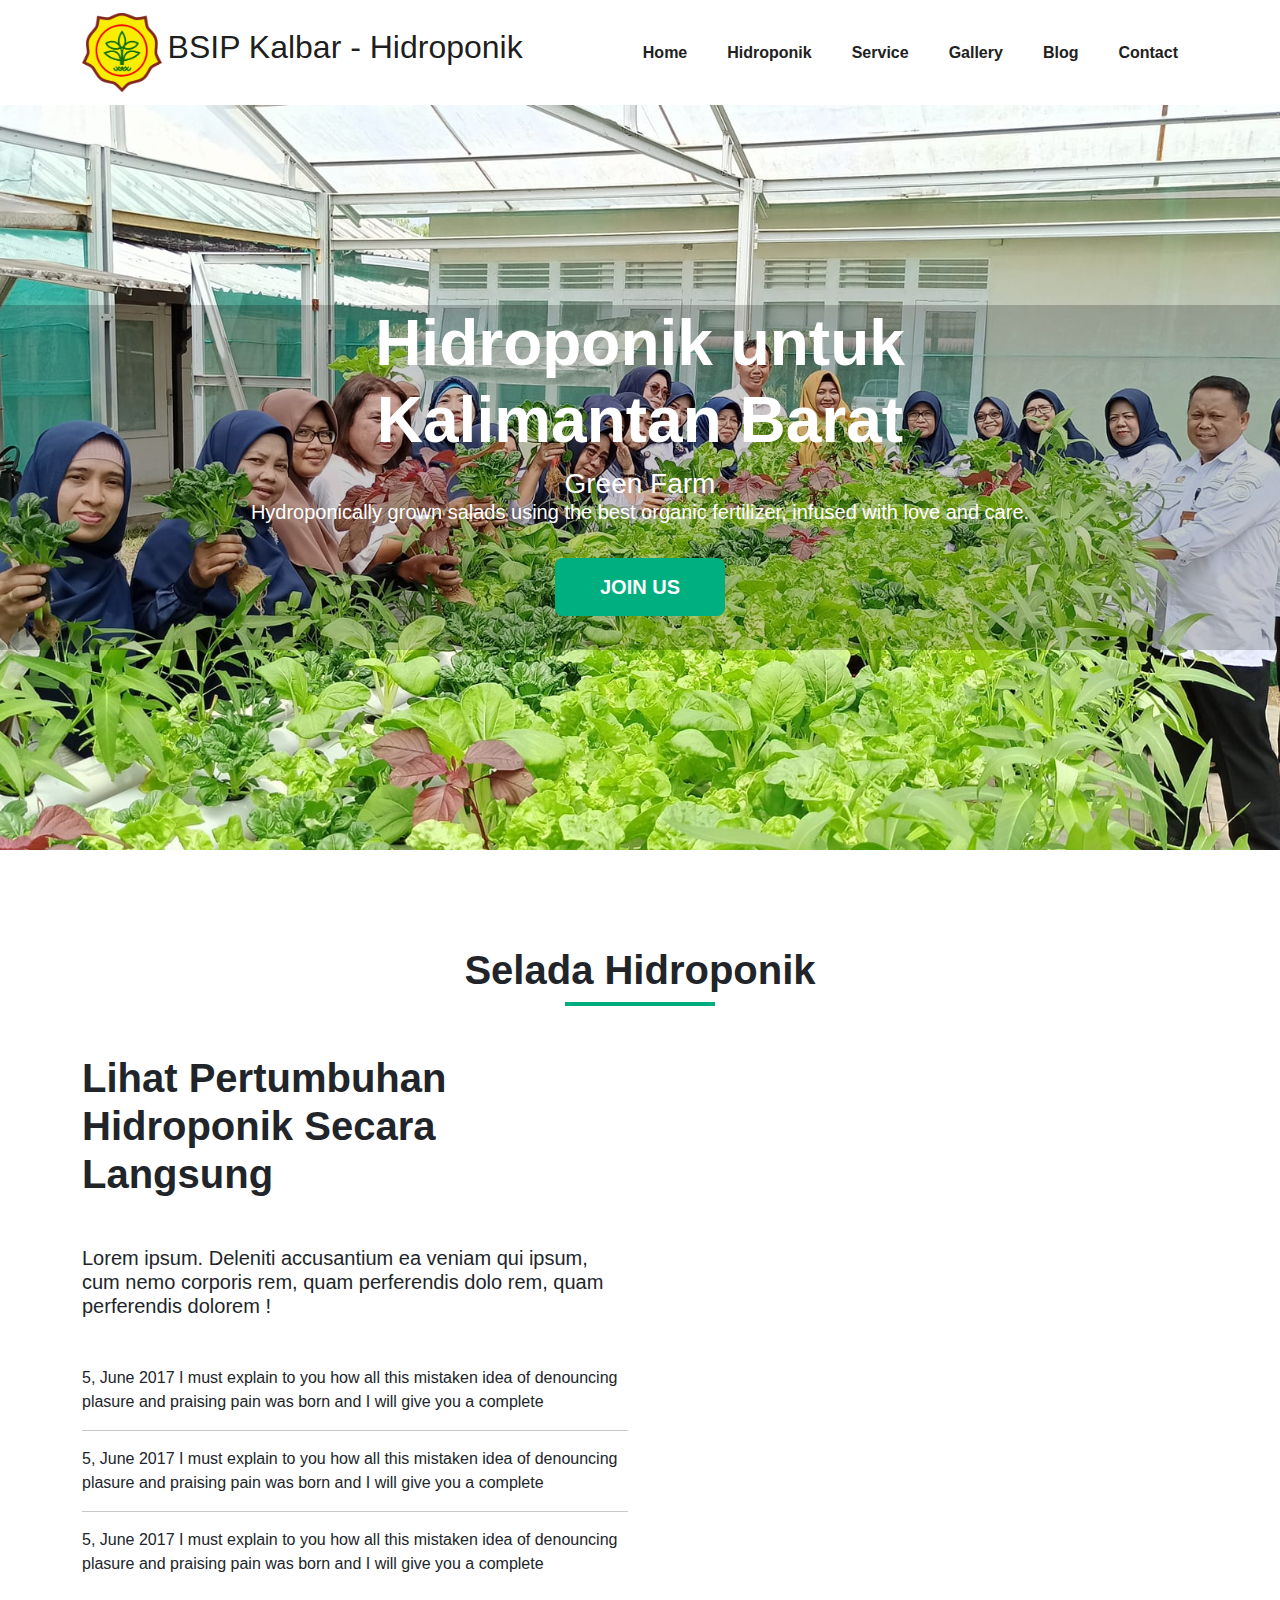
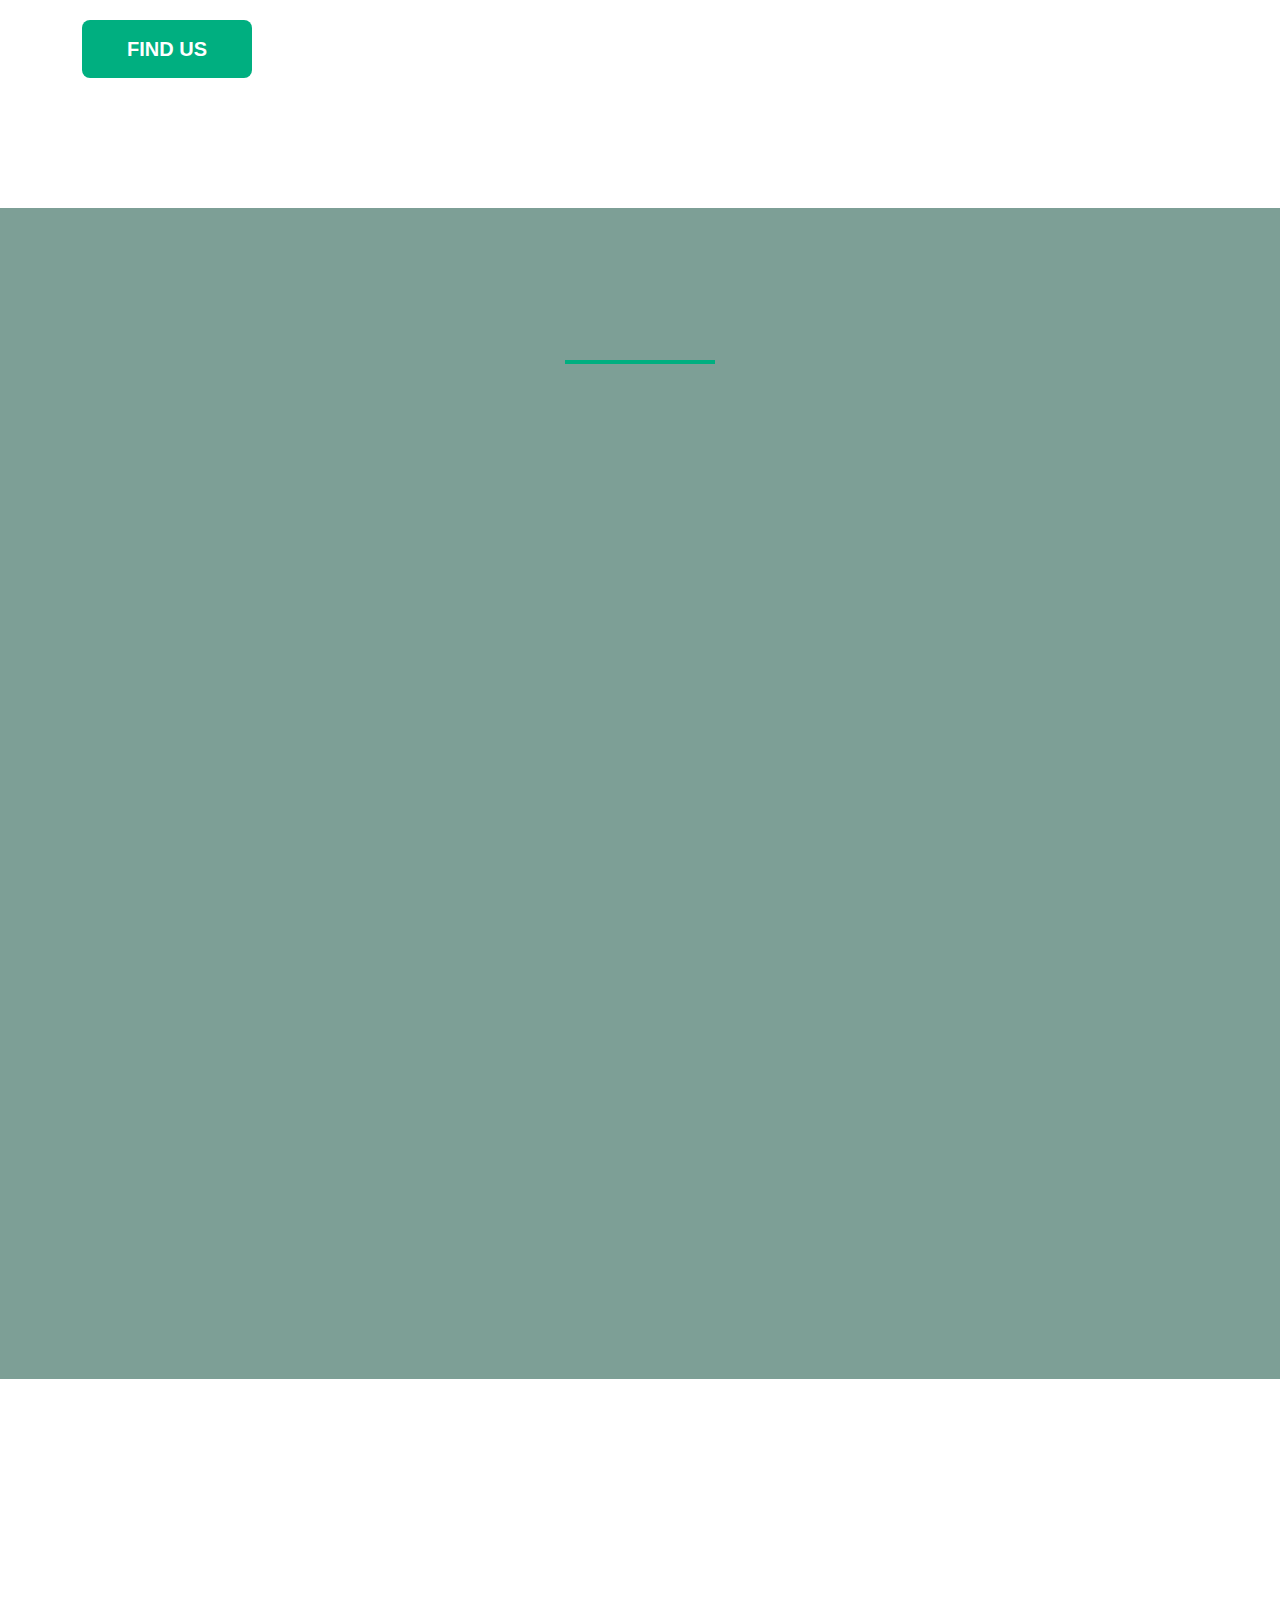
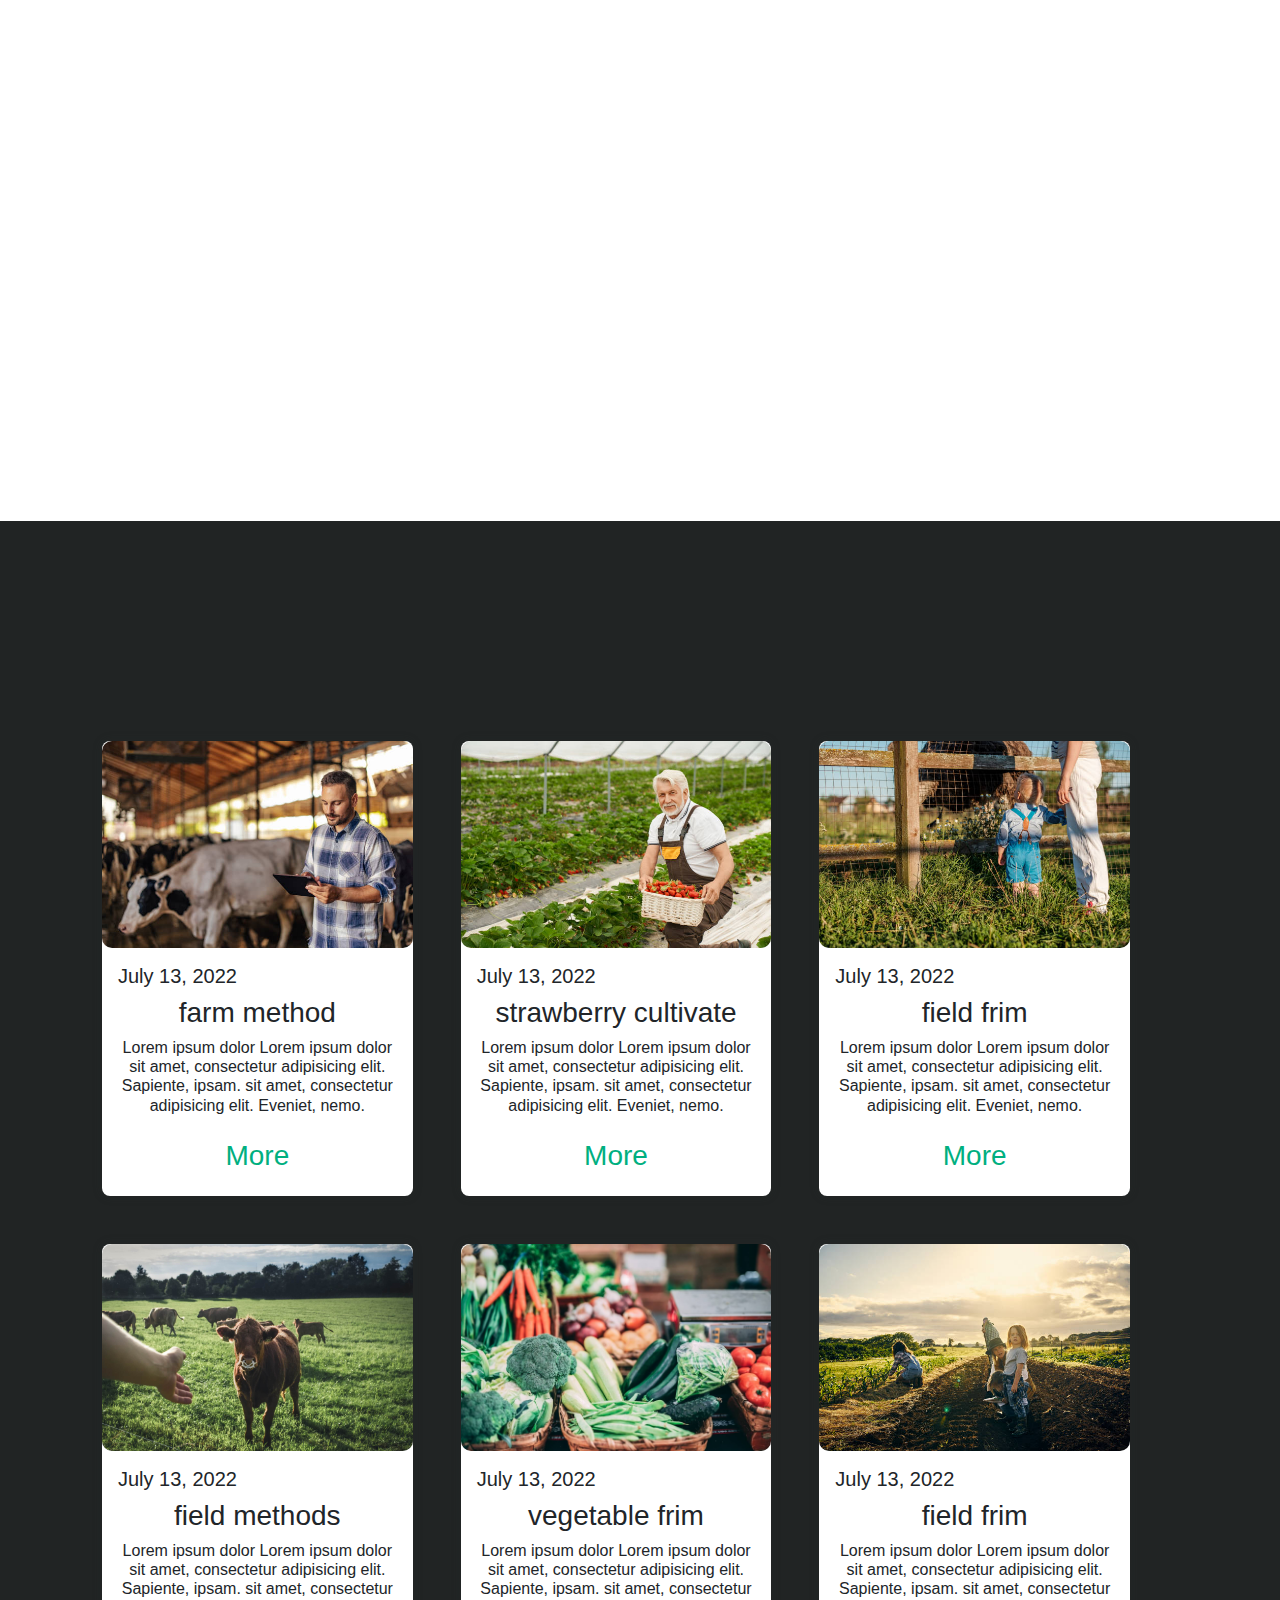
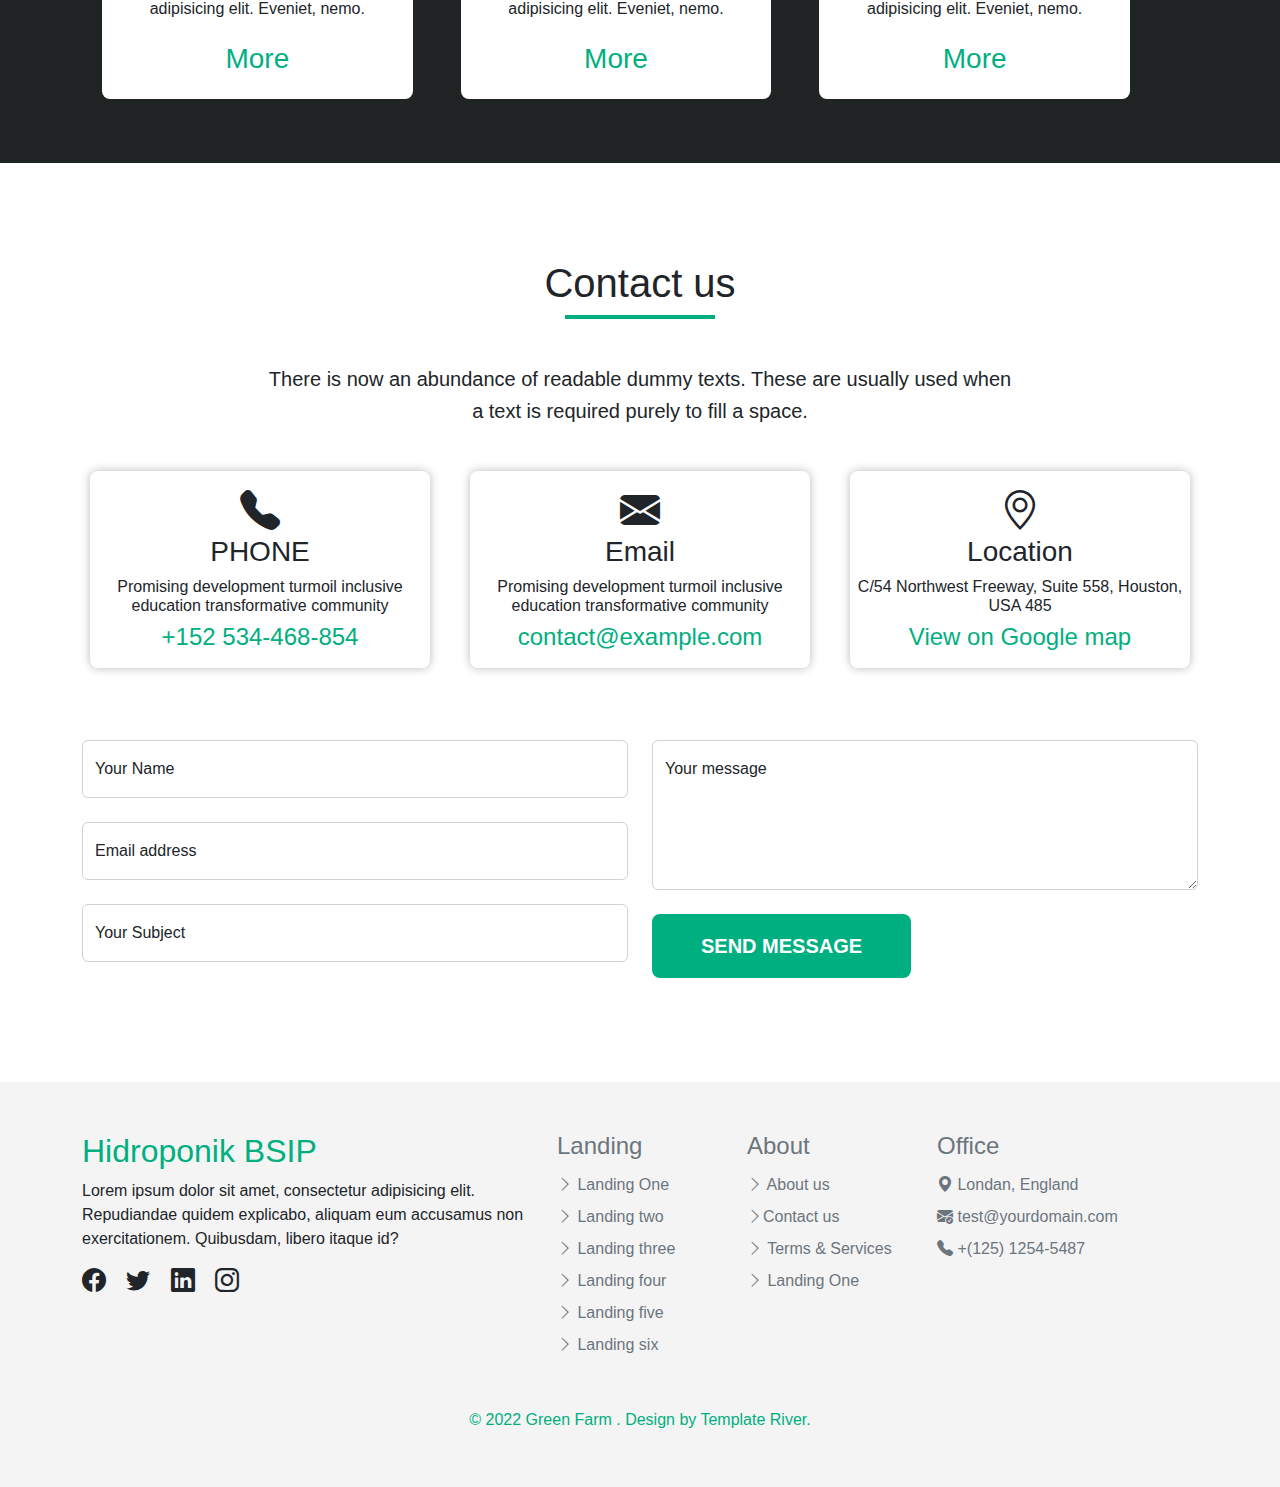
==== index.html @ 6f9572de "Merge branch 'master' of https://github.com/ihkaru/cctv-web" ====
<!doctype html>
<html lang="en">

<head>
    <meta charset="utf-8">
    <meta name="viewport" content="width=device-width, initial-scale=1">
    <title>BSIP Kalbar - Hidroponik</title>
    <link rel="stylesheet" href="https://cdn.jsdelivr.net/npm/bootstrap-icons@1.9.1/font/bootstrap-icons.css">
    <link rel="stylesheet" href="https://cdnjs.cloudflare.com/ajax/libs/animate.css/4.1.1/animate.min.css" />
    <link href="https://unpkg.com/aos@2.3.1/dist/aos.css" rel="stylesheet">
    <link href="https://fonts.googleapis.com/css2?family=Averia+Sans+Libre:wght@300;700&family=Nunito&display=swap" rel="stylesheet">
    <link rel="icon" href="image/logo.ico">
    <link href="bootstrap/bootstrap.min.css" rel="stylesheet">
    <link rel="stylesheet" href="style.css">
</head>

<body>


    <!--   header start -->
    <nav id="navbar" class="navbar nav navbar-expand-lg">
        <div class="container">
            <a class="navbar-brand fw-bold" href="#">
                <img class="img-fluid" src="image/logo.png" alt="">
                <span class="h2">BSIP Kalbar - Hidroponik </span>
            </a>
            <button class="navbar-toggler" type="button" data-bs-toggle="collapse" data-bs-target="#navbarSupportedContent" aria-controls="navbarSupportedContent" aria-expanded="false" aria-label="Toggle navigation">
                <span class=""> <i class="bi bi-list"></i> </span>
            </button>
            <div class="collapse navbar-collapse" id="navbarSupportedContent">
                <ul class="navbar-nav ms-auto mb-2 mb-lg-0 fw-bold">
                    <li class="nav-item">
                        <a class="nav-link scroll" aria-current="page" href="#home">Home</a>
                    </li>
                    <li class="nav-item fw-bold">
                        <a class="nav-link scroll fw-bold" href="#about">Hidroponik </a>
                    </li>
                    <li class="nav-item">
                        <a class="nav-link scroll" href="#services">Service</a>
                    </li>
                    <li class="nav-item">
                        <a class="nav-link scroll" href="#gallery">Gallery</a>
                    </li>
                    <li class="nav-item">
                        <a class="nav-link scroll" href="#blog">Blog</a>
                    </li>
                    <li class="nav-item">
                        <a class="nav-link btn-one" href="#contact">Contact</a>
                    </li>
                </ul>
            </div>
        </div>
    </nav>
    <!--   header end -->

    <!--    banner area start-->
    <div class="bg-image " id="home">
        <div class="cotainer">
            <div class="row banner-overlay">
                <div class="col-lg-8 text-white mx-auto text-center">

                    <h1 class="display-3 spell-one fw-bold text-center"> Hidroponik untuk Kalimantan Barat</h1>

                    <div class="spell-two">
                        <h3 class="card-title text-bold">Green Farm</h3>

                        <p class="h5"> Hydroponically grown salads using the best organic fertilizer, infused with love and care.</p>
                        <div class="my-5">
                            <a class="btn-two" href="#">join us</a>
                        </div>
                    </div>


                </div>
            </div>
        </div>
    </div>

    <!--banner area end-->

    <!--    about area start --> 

    <div class="container my-5 py-5" id="about">
        <div class="row">
            <div class="col-lg-12 mb-5">
                <h1 class="fw-bold text-center">Selada Hidroponik</h1>
                <hr class="my-hr">

            </div>
        </div>
        <div class="row ">
            <div class="col-lg-6">
                <h1 class="fw-bold">Lihat Pertumbuhan Hidroponik Secara Langsung</h1>
                <p class="h5 my-5">Lorem ipsum. Deleniti accusantium ea veniam qui ipsum, cum nemo corporis rem, quam perferendis dolo rem, quam perferendis dolorem !</p>
                <div class="about-scroll">
                    <span class="">5, June 2017
                        I must explain to you how all this mistaken idea of denouncing plasure and praising pain was born and I will give you a complete</span>
                    <hr>
                    <span class="">5, June 2017
                        I must explain to you how all this mistaken idea of denouncing plasure and praising pain was born and I will give you a complete</span>
                    <hr>
                    <span class="">5, June 2017
                        I must explain to you how all this mistaken idea of denouncing plasure and praising pain was born and I will give you a complete</span>
                    <hr>
                    <span class="">5, June 2017
                        I must explain to you how all this mistaken idea of denouncing plasure and praising pain was born and I will give you a complete</span>
                    <hr>
                    <span class="">5, June 2017
                        I must explain to you how all this mistaken idea of denouncing plasure and praising pain was born and I will give you a complete</span>
                    <hr>
                    <span class="">5, June 2017
                        I must explain to you how all this mistaken idea of denouncing plasure and praising pain was born and I will give you a complete</span>
                    <hr>

                </div>
                <div class="my-5">
                    <a class="btn-two" href="https://wa.me/6289625345646?text=Halo%2C%20saya%20ingin%20memesan%20tanaman%20hidroponik.%20Bagaimana%20cara%20saya%20bisa%20memesan%3F">Find Us</a>
                </div>

            </div>
            <div class="col-lg-6 my-5 py-5">
                <div id="carouselExampleIndicators" class="carousel slide" data-bs-ride="true">
                    <div class="carousel-indicators">
                        <button type="button" data-bs-target="#carouselExampleIndicators" data-bs-slide-to="0" class="active" aria-current="true" aria-label="Slide 1"></button>
                        <button type="button" data-bs-target="#carouselExampleIndicators" data-bs-slide-to="1" aria-label="Slide 2"></button>
                        <button type="button" data-bs-target="#carouselExampleIndicators" data-bs-slide-to="2" aria-label="Slide 3"></button>
                    </div>
                    <div class="carousel-inner">
                        <div class="carousel-item my-auto active">
                            <iframe width="560" height="315" src="https://www.youtube.com/embed/yVxG4riCZ0Q" title="YouTube video player" frameborder="0" allow="accelerometer; autoplay; clipboard-write; encrypted-media; gyroscope; picture-in-picture; web-share" allowfullscreen></iframe>
                        </div>
                        <div class="carousel-item my-auto">
                            <iframe width="560" height="315" src="https://www.youtube.com/embed/wBcnUUkdavE?controls=0" title="YouTube video player" frameborder="0" allow="accelerometer; autoplay; clipboard-write; encrypted-media; gyroscope; picture-in-picture; web-share" allowfullscreen></iframe>
                        </div>
                        <div class="carousel-item my-auto">
                            <img src="image/07.jpg" class="d-block w-100" alt="...">
                        </div>
                    </div>
                    <button class="carousel-control-prev" type="button" data-bs-target="#carouselExampleIndicators" data-bs-slide="prev">
                        <span class="carousel-control-prev-icon" aria-hidden="true"></span>
                        <span class="visually-hidden">Previous</span>
                    </button>
                    <button class="carousel-control-next" type="button" data-bs-target="#carouselExampleIndicators" data-bs-slide="next">
                        <span class="carousel-control-next-icon" aria-hidden="true"></span>
                        <span class="visually-hidden">Next</span>
                    </button>
                </div>

            </div>
        </div>
    </div>


    <!--   about area end-->


    <!--    service area start -->
    <div class="bg-aku py-5" id="services">
        <div class="container py-5">
            <div class="row">
                <div class="col-lg-12">
                    <h1 class="fw-bold text-center text-white" data-aos="zoom-out-down">Service</h1>
                    <hr class="my-hr">
                </div>
                <div class="row g-4">
                    <div class="col-lg-4" data-aos="fade-right">
                        <div class="card">
                            <img src="image/09baby@hen.jpg" class="card-img-top" alt="card-img-top">
                            <div class="card-body">
                                <h5 class="card-title text-center">Baby Ride</h5>
                                <p class="">This is a wider card with supporting text below as a natural lead-in to additional content. This content is a little bit longer.</p>
                                <p class="card-text"><small class="text-muted">Last updated 1 month ago</small></p>
                            </div>
                        </div>
                    </div>
                    <div class="col-lg-4" data-aos="fade-up">
                        <div class="card">
                            <img src="image/08ship.jpg" class="card-img-top" alt="card-img-top">
                            <div class="card-body">
                                <h5 class="card-title text-center">Ship title</h5>
                                <p class="">This is a wider card with supporting text below as a natural lead-in to additional content. This content is a little bit longer.</p>
                                <p class="card-text"><small class="text-muted">Last updated 1 month ago</small></p>
                            </div>
                        </div>

                    </div>
                    <div class="col-lg-4" data-aos="fade-left">
                        <div class="card">
                            <img src="image/03.jpg" class="card-img-top" alt="card-img-top">
                            <div class="card-body">
                                <h5 class="card-title text-center"> Ipsum Lorem </h5>
                                <p class="">This is a wider card with supporting text below as a natural lead-in to additional content. This content is a little bit longer.</p>
                                <p class="card-text"><small class="text-muted">Last updated 1 month ago</small></p>
                            </div>
                        </div>

                    </div>
                    <div class="col-lg-4" data-aos="fade-right">
                        <div class="card">
                            <img src="image/13cow.jpg" class="card-img-top" alt="card-img-top">
                            <div class="card-body">
                                <h5 class="card-title text-center"> Ipsum Dolor.</h5>
                                <p class="">This is a wider card with supporting text below as a natural lead-in to additional content. This content is a little bit longer.</p>
                                <p class="card-text"><small class="text-muted">Last updated 1 month ago</small></p>
                            </div>
                        </div>

                    </div>
                    <div class="col-lg-4" data-aos="fade-down">
                        <div class="card">
                            <img src="image/14gg.jpg" class="card-img-top" alt="card-img-top">
                            <div class="card-body">
                                <h5 class="card-title text-center">Ard title</h5>
                                <p class="">This is a wider card with supporting text below as a natural lead-in to additional content. This content is a little bit longer.</p>
                                <p class="card-text"><small class="text-muted">Last updated 1 month ago</small></p>
                            </div>
                        </div>

                    </div>
                    <div class="col-lg-4" data-aos="fade-left">
                        <div class="card">
                            <img src="image/10familly.jpg" class="card-img-top" alt="card-img-top">
                            <div class="card-body">
                                <h5 class="card-title text-center">Team Work</h5>
                                <p class="">This is a wider card with supporting text below as a natural lead-in to additional content. This content is a little bit longer.</p>
                                <p class="card-text"><small class="text-muted">Last updated 1 month ago</small></p>
                            </div>
                        </div>

                    </div>
                </div>
            </div>
        </div>
    </div>


    <!--  service area end-->


    <!--    section area start-->
    <div class="container" id="gallery">
        <div class="row mt-5">
            <div class="col-lg-12 text-center" data-aos="fade-down-right">
               
                <p class="h1  fw-bold">Project Gallery </p>

                <hr class="my-hr">

            </div>
        </div>
        <div class="row my-5">
            <div class="col-lg-4 my-3" data-aos="fade-right">
                <div class="img-box">
                    <img class="img-fluid" src="image/02.jpg" alt="">
                    <div class="overly"></div>
                    <p>Lorem ipsum dolor sit amet, consectetur adipisicing elit. Ad, quae voluptas, corrupti libero eaque dolor.</p>
                </div>
            </div>
            <div class="col-lg-4 my-3" data-aos="fade-up">
                <div class="img-box">
                    <img class="img-fluid" src="image/15mman.jpg" alt="">
                    <div class="overly"></div>
                    <p>Lorem ipsum dolor sit amet, consectetur adipisicing elit. Ad, quae voluptas, corrupti libero eaque dolor.</p>
                </div>
            </div>
            <div class="col-lg-4 my-3" data-aos="fade-left">
                <div class="img-box">
                    <img class="img-fluid" src="image/16green.jpg" alt="">
                    <div class="overly"></div>
                    <p>Lorem ipsum dolor sit amet, consectetur adipisicing elit. Ad, quae voluptas, corrupti libero eaque dolor.</p>
                </div>
            </div>

            <div class="col-lg-4 my-3" data-aos="fade-right">
                <div class="img-box">
                    <img class="img-fluid" src="image/05.jpg" alt="">
                    <div class="overly"></div>
                    <p>Lorem ipsum dolor sit amet, consectetur adipisicing elit. Ad, quae voluptas, corrupti libero eaque dolor.</p>
                </div>
            </div>

            <div class="col-lg-4 my-3" data-aos="fade-down">
                <div class="img-box">
                    <img class="img-fluid" src="image/17bbaby.jpg" alt="">
                    <div class="overly"></div>
                    <p>Lorem ipsum dolor sit amet, consectetur adipisicing elit. Ad, quae voluptas, corrupti libero eaque dolor.</p>
                </div>
            </div>

            <div class="col-lg-4 my-3" data-aos="fade-left">
                <div class="img-box">
                    <img class="img-fluid" src="image/19land.jpg" alt="">
                    <div class="overly"></div>
                    <p>Lorem ipsum dolor sit amet, consectetur adipisicing elit. Ad, quae voluptas, corrupti libero eaque dolor.</p>
                </div>
            </div>


        </div>
    </div>


    <!--section area end-->


    <!--    blog area start-->

    <div class="bgg-aku" id="blog">
        <div class="container py-5 my-5">
            <div class="card-tw px-2 my-3">
                <div class="row">
                    <div class="col-lg-12 text-white text-center" data-aos="fade-down-right">

                        <p class="h1  fw-bold" data-aos="zoom-in">Our Blog </p>

                        <hr class="my-hr">
                    </div>
                    

                    <div class="row g-5">
                        <div class="col-lg-4">
                            <div class="dg-card">
                                <img src="image/12man.jpg" class="card-img-top" alt="...">

                                <div class="px-3">

                                    <p class="h5 mt-3">July 13, 2022</p>

                                    <h3 class="text-center">farm method</h3>
                                    <p class="h6 text-center">Lorem ipsum dolor Lorem ipsum dolor sit amet, consectetur adipisicing elit. Sapiente, ipsam. sit amet, consectetur adipisicing elit. Eveniet, nemo.</p>

                                    <div class="h3 text-center my-4">
                                        <a href="#">More</a>

                                    </div>

                                </div>

                            </div>


                        </div>
                        <div class="col-lg-4">
                            <div class="dg-card">
                                <img src="image/18oldman.jpg" class="card-img-top" alt="...">

                                <div class="px-3">

                                    <p class="h5 mt-3">July 13, 2022</p>

                                    <h3 class="text-center">strawberry cultivate</h3>
                                    <p class="h6 text-center">Lorem ipsum dolor Lorem ipsum dolor sit amet, consectetur adipisicing elit. Sapiente, ipsam. sit amet, consectetur adipisicing elit. Eveniet, nemo.</p>
                                    <div class="h3 text-center my-4">
                                        <a href="#">More</a>

                                    </div>
                                </div>
                            </div>


                        </div>
                        <div class="col-lg-4">
                            <div class="dg-card">
                                <img src="image/20boy.jpg" class="card-img-top" alt="...">


                                <div class="px-3">
                                    <p class="h5 mt-3">July 13, 2022</p>

                                    <h3 class="text-center">field frim</h3>
                                    <p class="h6 text-center">Lorem ipsum dolor Lorem ipsum dolor sit amet, consectetur adipisicing elit. Sapiente, ipsam. sit amet, consectetur adipisicing elit. Eveniet, nemo.</p>

                                    <div class="h3 text-center my-4">
                                        <a href="#">More</a>

                                    </div>


                                </div>

                            </div>
                        </div>
                        <div class="col-lg-4">
                            <div class="dg-card">
                                <img src="image/02.jpg" class="card-img-top" alt="...">


                                <div class="px-3">
                                    <p class="h5 mt-3">July 13, 2022</p>

                                    <h3 class="text-center">field methods</h3>
                                    <p class="h6 text-center">Lorem ipsum dolor Lorem ipsum dolor sit amet, consectetur adipisicing elit. Sapiente, ipsam. sit amet, consectetur adipisicing elit. Eveniet, nemo.</p>

                                    <div class="h3 text-center my-4">
                                        <a href="#">More</a>

                                    </div>


                                </div>

                            </div>
                        </div>
                        <div class="col-lg-4">
                            <div class="dg-card">
                                <img src="image/05.jpg" class="card-img-top" alt="...">


                                <div class="px-3">
                                    <p class="h5 mt-3">July 13, 2022</p>

                                    <h3 class="text-center">vegetable frim</h3>
                                    <p class="h6 text-center">Lorem ipsum dolor Lorem ipsum dolor sit amet, consectetur adipisicing elit. Sapiente, ipsam. sit amet, consectetur adipisicing elit. Eveniet, nemo.</p>

                                    <div class="h3 text-center my-4">
                                        <a href="#">More</a>

                                    </div>


                                </div>

                            </div>
                        </div>
                        <div class="col-lg-4">
                            <div class="dg-card">
                                <img src="image/10familly.jpg" class="card-img-top" alt="...">


                                <div class="px-3">
                                    <p class="h5 mt-3">July 13, 2022</p>

                                    <h3 class="text-center">field frim</h3>
                                    <p class="h6 text-center">Lorem ipsum dolor Lorem ipsum dolor sit amet, consectetur adipisicing elit. Sapiente, ipsam. sit amet, consectetur adipisicing elit. Eveniet, nemo.</p>

                                    <div class="h3 text-center my-4">
                                        <a href="#">More</a>

                                    </div>


                                </div>

                            </div>
                        </div>
                    </div>
                </div>
            </div>
        </div>
    </div>

    <!--    blog area end-->

    <!--contact area start-->
    <div class="bg-akuu" id="contact">
        <div class="container py-5 my-5">
            <div class="row">
                <div class="col-lg-12 text-center fw-bold">
                    <h1 class="">Contact us</h1>
                    <hr class="my-hr">
                    <h5 class="mt-5 text-dark">There is now an abundance of readable dummy texts. These are usually used when</h5>
                    <h5 class="mb-5 text-dark">a text is required purely to fill a space.</h5>
                </div>
            </div>
            <div class="row mb-5 g-4">
                <div class="col-lg-4">
                    <div class="  akku text-center mx-2">
                       <div class="pt-3">
                        <i class="bi bi-telephone-fill h1"></i>
                        </div>
                        <h3>PHONE</h3>
                        <h6 class="">Promising development turmoil inclusive education transformative community</h6>
                        <div class="pb-3">
                        <a href="#" class="h4">+152 534-468-854</a>
                        </div></div>
                </div>
                <div class="col-lg-4">
                    <div class="akku text-center mx-2">
                       <div class="pt-3">
                        <i class="bi bi-envelope-fill h1"></i>
                        </div>
                        <h3>Email</h3>
                        <h6 class="">Promising development turmoil inclusive education transformative community</h6>
                        <div class="pb-3">
                        <a href="#" class="h4">contact@example.com</a>
                        </div></div>
                </div>
                <div class="col-lg-4">
                   <div class="akku text-center  mx-2">
                   <div class="pt-3">
                    <i class="bi bi-geo-alt h1"></i>
                    </div>
                    <h3>Location</h3>
                    <h6 class="">C/54 Northwest Freeway, Suite 558,
                        Houston, USA 485</h6>
                        <div class="pb-3">
                    <a href="#" class="h4">View on Google map</a>
                    </div>
                    </div>
                </div>
            </div> 
            <form class="contact-form wow fadeInLeft" id="reused_form" action="POST">
                <div class="row my-form">
                    <div class="col-lg-6">
                        <div class="form-floating mt-4">
                            <input name="name" id="name" type="text" class="form-control" placeholder="Your Name*" required="">
                            <label for="name">Your Name</label>
                        </div>
                        <div class="form-floating mt-4">
                            <input name="email" id="email" type="email" class="form-control" placeholder="Your Email*" required="">
                            <label for="email">Email address</label>
                        </div>
                        <div class="form-floating mt-4">
                            <input type="text" class="form-control" name="subject" id="subject" placeholder="Your Subject.." required="">
                            <label for="subject">Your Subject</label>
                        </div>
                    </div>
                    <div class="col-lg-6">
                        <div class="form-floating mt-4">
                            <textarea style="height: 150px" name="comments" id="comments" cols="20" rows="50" class="form-control" placeholder="Your message..."></textarea>
                            <label for="comments">Your message</label>
                        </div>
                        <div class="col-lg-6  mt-4">
                            <button type="submit" class="h2 fw-bold btn btn-two px-5 py-3"> Send message</button>
                        </div>
                    </div>

                </div> 

            </form>
        </div>
    </div>
    <!--contact area end-->


    <!--    footer area start     -->
    <div class="footer">
        <div class="container">
            <div class="row g-4">
                <div class="col-lg-5">
                    <p class="h2 farm">Hidroponik BSIP</p>
                    <p>Lorem ipsum dolor sit amet, consectetur adipisicing elit. Repudiandae quidem explicabo, aliquam eum accusamus non exercitationem. Quibusdam, libero itaque id?</p>

                    <div class="social">
                        <i class="bi bi-facebook pe-3 h4"></i>
                        <i class="bi bi-twitter pe-3 h4"></i>
                        <i class="bi bi-linkedin pe-3 h4"></i>
                        <i class="bi bi-instagram pe-3 h4"></i>
                    </div>
                </div>
                <div class="col-lg-2 text-muted">
                    <p class="h4">Landing</p>
                    <ul class="list-unstyled lh-lg">

                        <li><i class="bi bi-chevron-right"></i> Landing One</li>
                        <li><i class="bi bi-chevron-right"></i> Landing two</li>
                        <li><i class="bi bi-chevron-right"></i> Landing three</li>
                        <li><i class="bi bi-chevron-right"></i> Landing four</li>
                        <li><i class="bi bi-chevron-right"></i> Landing five</li>
                        <li><i class="bi bi-chevron-right"></i> Landing six</li>
                    </ul>
                </div>
                <div class="col-lg-2 text-muted lh-lg">
                    <p class="h4">About</p>
                    <ul class="list-unstyled">
                        <li><i class="bi bi-chevron-right"></i> About us</li>
                        <li><i class="bi bi-chevron-right"></i>Contact us</li>
                        <li><i class="bi bi-chevron-right"></i> Terms &amp; Services</li>
                        <li><i class="bi bi-chevron-right"></i> Landing One</li>

                    </ul>
                </div>
                <div class="col-lg-3 text-muted lh-lg">
                    <p class="h4">Office</p>
                    <ul class="list-unstyled">
                       <li> 
                        <i class="bi bi-geo-alt-fill"></i>
                        <span>Londan, England</span>
                        </li>
                        <li>
                            <i class="bi bi-envelope-check-fill"></i>
                            <span>test@yourdomain.com</span>
                        </li>
                        <li>
                            <i class="bi bi-telephone-fill"></i>
                            <span>+(125) 1254-5487</span>
                        </li>


                    </ul>
                </div>
            </div>
            <hr style="border-color: aliceblue">
            <div class="row">
                <div class="col-lg-12 text-center">
                    <h6 class="farm">© 2022 Green Farm . Design by Template River.</h6>
                </div>
            </div>
        </div>
    </div>
    <!--    footer area end     -->


    <script src="https://unpkg.com/aos@2.3.1/dist/aos.js"></script>
    <script src="bootstrap/bootstrap.bundle.min.js"></script>
    <script src="js/jquery.min.js"></script>
    <script src="js/script.js"></script>
    <script src="js/form.js"></script>
    <script>
        AOS.init();
    </script>

</body></html>
---- style.css ----
body {
    padding: 0;
    margin: 0;
    overflow-x: hidden;
    font-family: Arial, Helvetica, sans-serif;
}

a {
    text-decoration: none;
}

/* header area css*/

.nav {
    
    background-color: #fff;
    transition: all 0.4s ease-in-out;
}


.sticky {
    position: fixed;
    width: 100%;
    left: 0;
    top: 0;
    z-index: 9;
    border-top: 0;
    background-color: #fff !important;
    padding: 10px 0px;
    border-bottom: none;
    box-shadow: 0 10px 30px -10px rgb(0 64 128 / 20%);
}

.navbar img {
    width: 80px;
}

.navbar li.nav-item {
    padding: 0 12px;
}

.navbar a.nav-link {
    color: #212121;
    font-weight: 600;
    transition: all 0.2s;
}

.navbar a.nav-link:hover {
    color: #00AF80;
    transition: all 0.2s;
}


.navbar-nav {
    align-items: center;
}

a {
    color: #00AF80;
}

.bg-image {
    background-image: url(image/banner.jpg);
    background-size: cover;
    background-position: center;
    padding: 200px 0px;
    position: relative;
}

.banner-overlay {
    background-color: rgba(0, 0, 0, 0.2);
}





.my-hr {
    width: 150px;
    border-top: 4px solid #00AF80;
    opacity: 1;
    margin: auto;
}

.img-box {
    position: relative;
}

.img-box p {
    position: absolute;
    left: 0;
    right: 0;
    bottom: 0;
    margin: auto;
    padding: 20px;
    color: #fff;
    font-size: 22px;
    text-align: center;
    display: none;
    transition: all 0.3s;
}

.overly {
    position: absolute;
    width: 100%;
    height: 100%;
    top: 0;
    left: 0;
    right: 0;
    background-color: rgba(63, 108, 95, 0.63);
    display: none;
    transition: all 0.3s;
    border-radius: 10px;
}

.img-box:hover p {
    display: block;
    transition: all 0.3s;
}

.img-box:hover .overly {
    display: block;
    transition: all 0.3s;
}

.btn-two {
    background-color: #00AF80;
    padding: 18px 45px;
    color: #fff;
    text-decoration: none;
    border-radius: 8px;
    transition: 0.3s;
    font-weight: 800;
    font-size: 20px;
    text-transform: uppercase;

}

.btn-two:hover {
    background-color: peachpuff;
    color: #00AF80;
    transition: 0.3s;
}

.about-scroll {
    height: 220px;
    overflow: auto;
}


.footer {
    background-color: #f4f4f4;
    padding: 50px 0;
}

.card {
    border-radius: 8px;
    box-shadow: 0 0 10px rgba(39, 46, 44, 0.33);
    transition: 0.4s;
}

.card:hover {
    transform: translateY(-20px);
    transition: 0.4s;
}

.bg-aku {
    background: rgba(55, 108, 94, 0.65) url(image/10familly.jpg);
    background-size: cover;
    background-blend-mode: overlay;
    background-repeat: no-repeat;
    background-attachment: fixed;


}

.bg-akuu {

    background-attachment: fixed;
}




.bgg-aku {
    background: #212424 url(image/21hourse.jpg);

    background-blend-mode: overlay;
    background-repeat: no-repeat;
    background-attachment: fixed;
}

.img-box img{
    border-radius: 8px;
}


.card-two {
    border-radius: 8px;
    box-shadow: 0 0 10px rgba(39, 46, 44, 0.33);
    transition: 0.4s;

}

.akku {
    border-radius: 8px;
    box-shadow: 0 0 10px rgba(39, 46, 44, 0.33);
    transition: 0.4s;
}

.akku:hover {
    transform: translateY(-20px);
    transition: 0.4s;
}

.card-two:hover {
    transform: translateY(-20px);
    transition: 0.4s;
}



.dg-card {
    background-color: #fff;
    border-radius: 8px;
    box-shadow: 0 0 10px rgba(39, 46, 44, 0.33);
    transition: 0.4s;
    overflow: hidden;
}

.dg-card:hover {
    transform: translateY(-18px);
    transition: 0.4s;
}

.dg-card img {
    transition: 0.4s;
    border-radius: 10px;
}

.dg-card img:hover {
    transform: scale(1.1);
    transition: 0.4s;
}


.akku baku {
    color: peachpuff !important;
}

.farm {
    color: #00AF80;
}

.bgg-aku {
    background: url;
    background: rgba(55, 108, 94, 0.e);
    background-size: cover;
    background-blend-mode: overlay;
    background-repeat: no-repeat;
    background-attachment: fixed;


}

.carousel-item img{
    border-radius: 8px;
}
.form-control{
    
    padding: 15px 65px;
}

/*
.spell-one{
    position: absolute;
   color: white;
    text-align: center;
    margin-left: 300px;
    margin-bottom: 600px;
}

.spell-two{
     position: absolute;
   color: white;
    text-align: center;
    
    margin-bottom: 100px;
}*/

@media screen and (max-width: 900px) {

.navbar-toggler:focus {
    box-shadow: none;
}
    
    .navbar img {
        width: 60px;
    }

    .container {
        overflow-x: hidden;
    }
    
    .row.g-5 {
        padding-right: 0 !important;
        margin: 0 !important;
    }
}


@media screen and (max-width: 1182px) {
    .container {
        overflow-x: hidden;
    }
    
    .bg-image {
        overflow-x: hidden;
    }
}
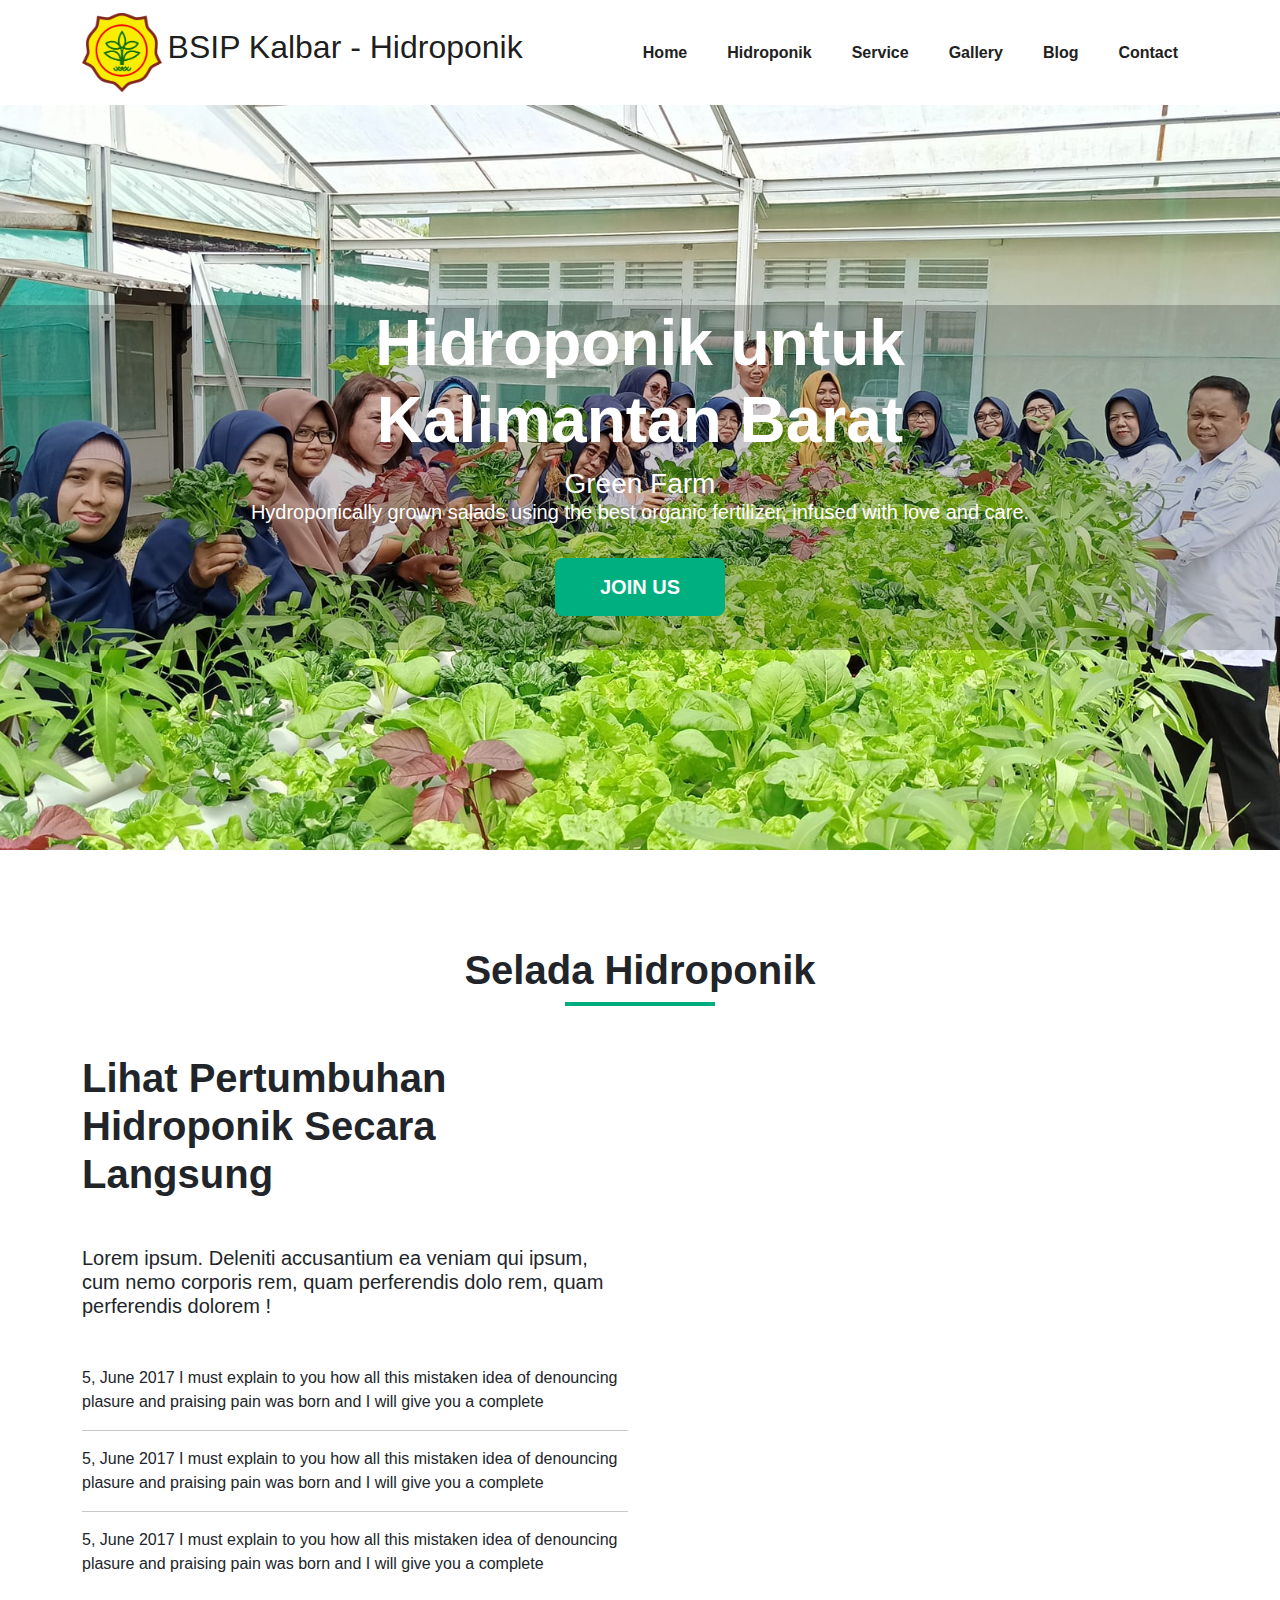
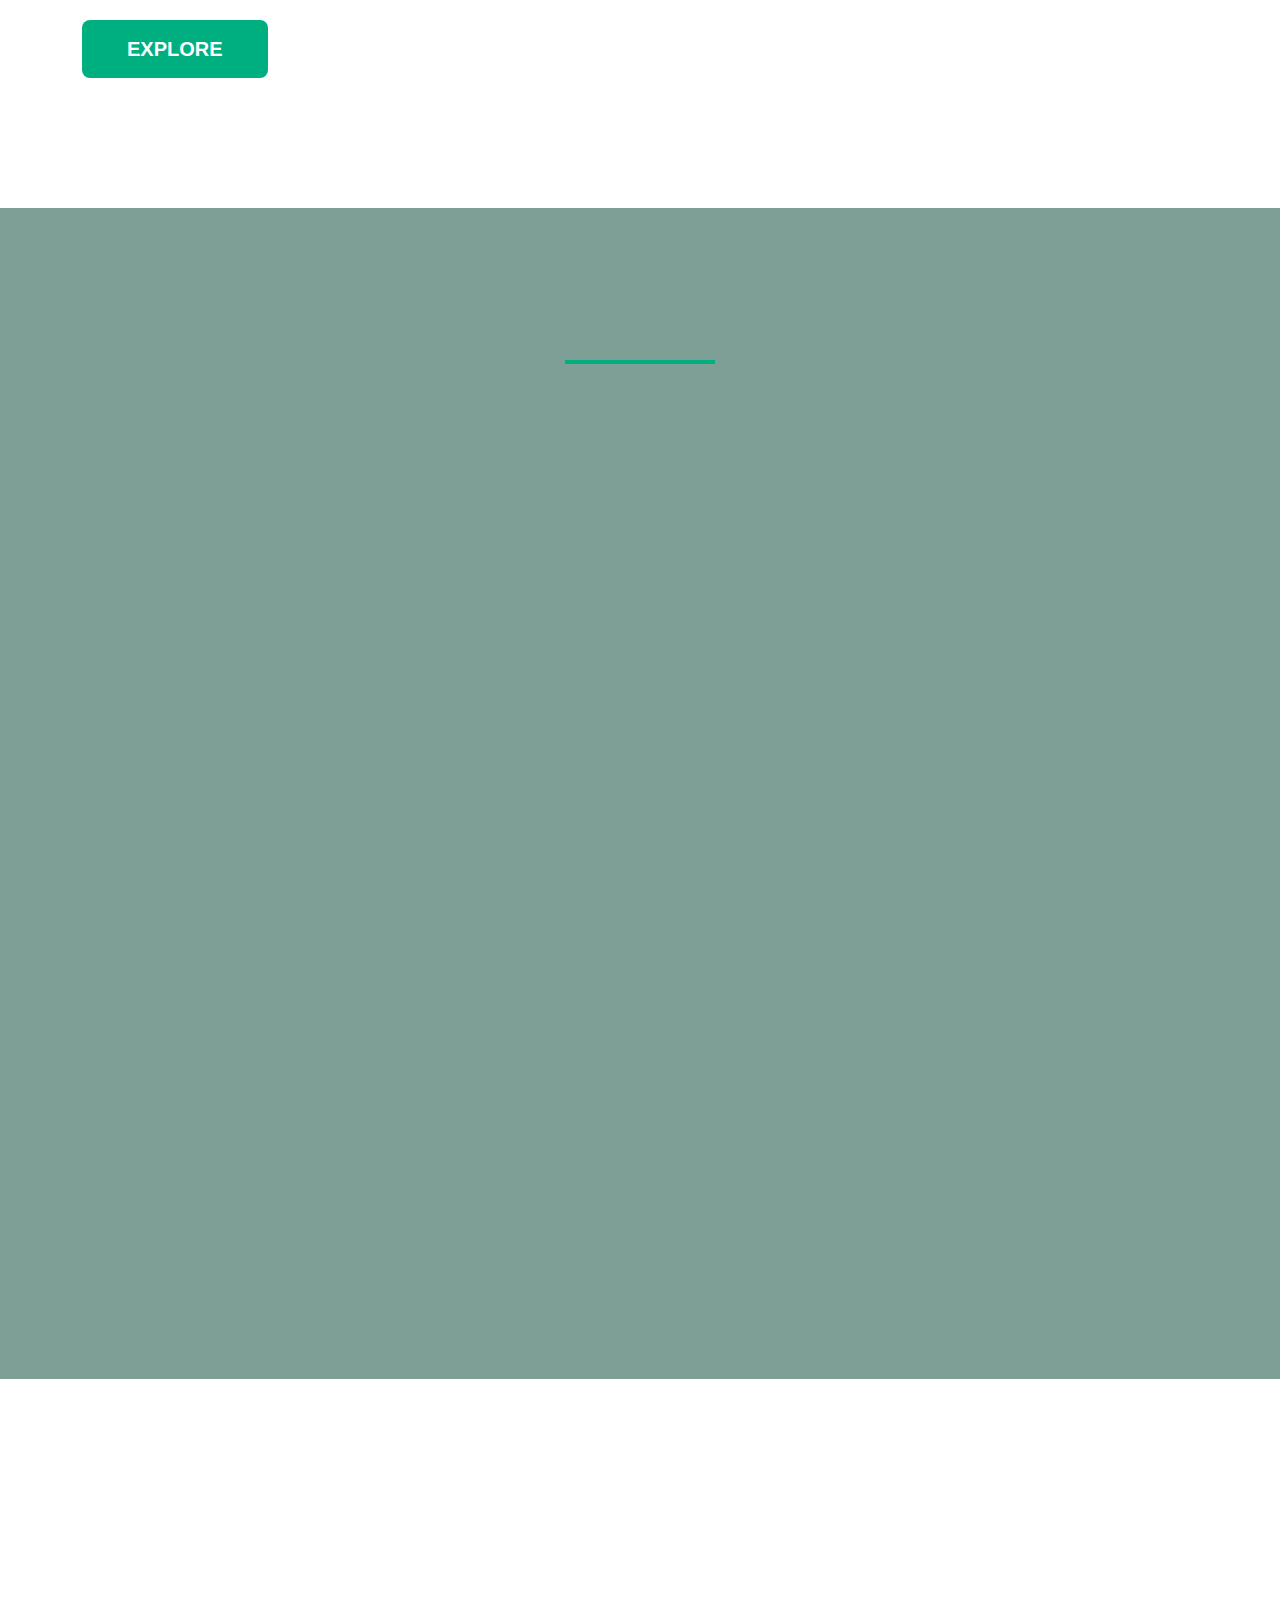
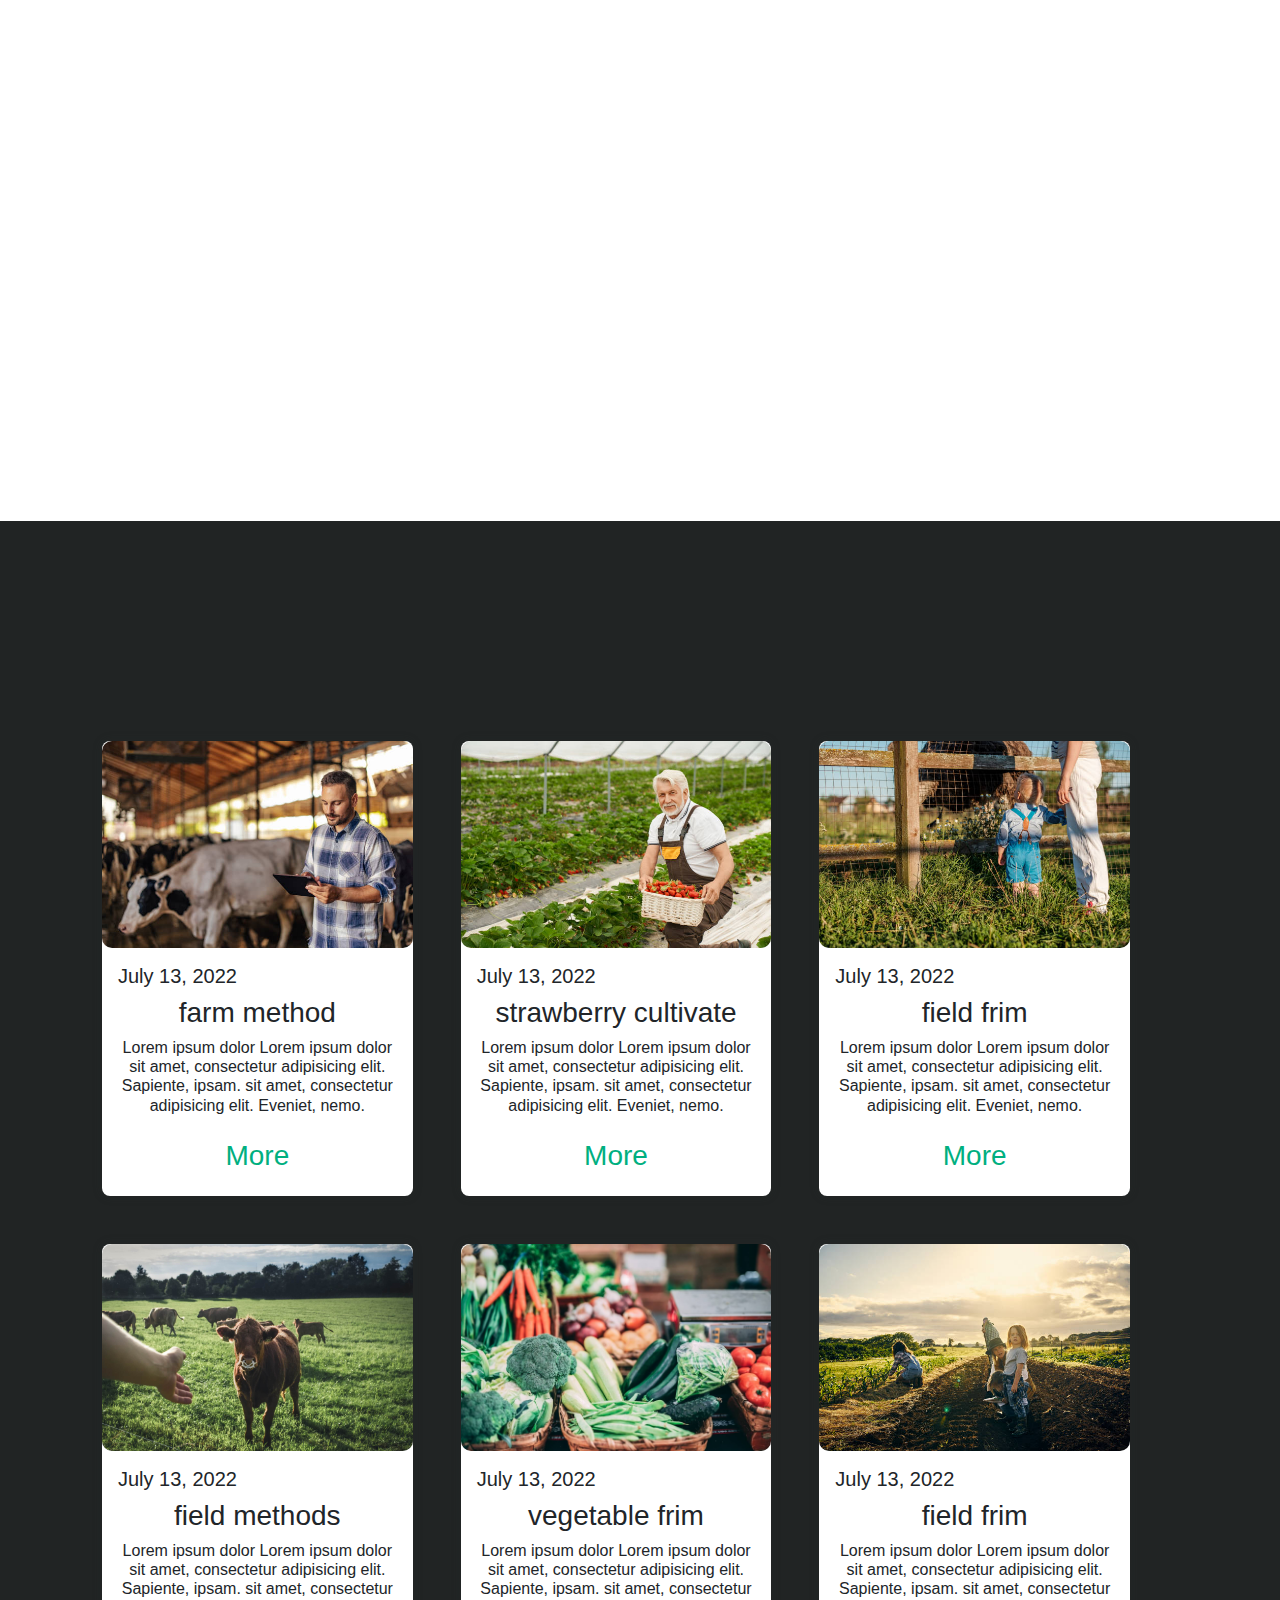
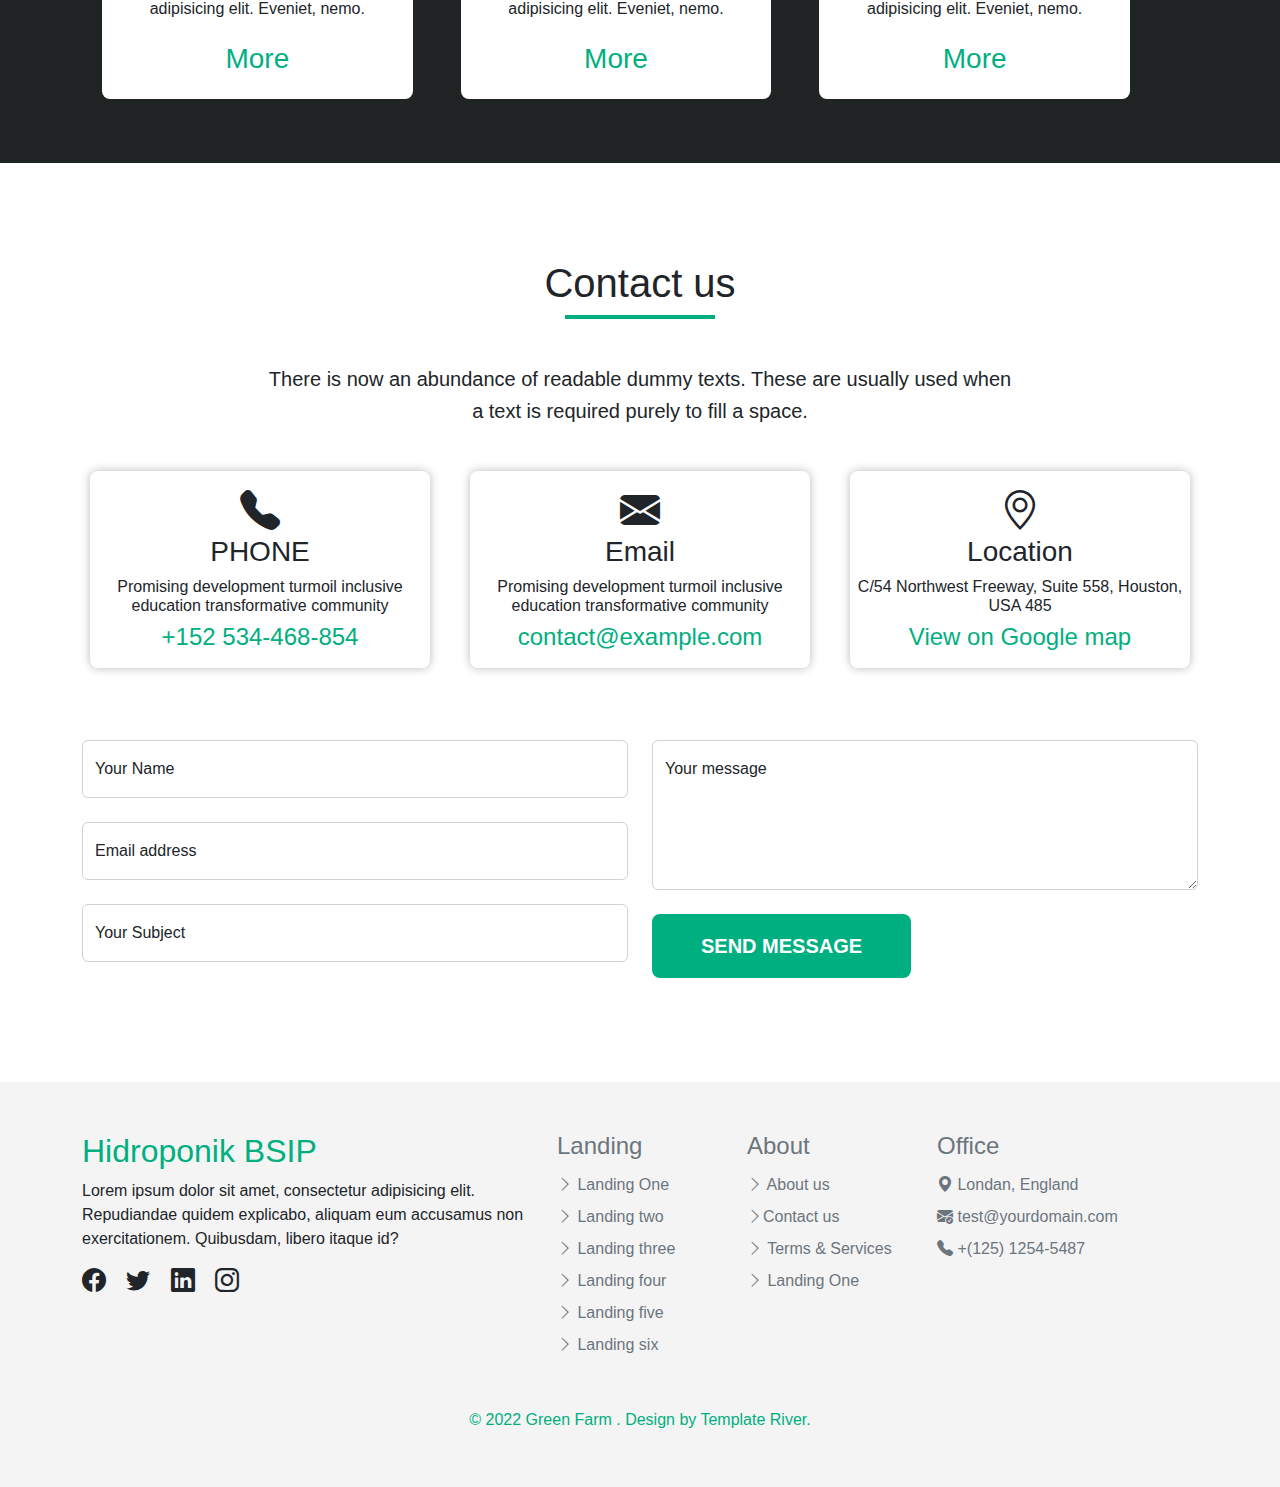
==== commit a69485b6: "tes" ====
--- a/index.html
+++ b/index.html
@@ -22,7 +22,7 @@
         <div class="container">
             <a class="navbar-brand fw-bold" href="#">
                 <img class="img-fluid" src="image/logo.png" alt="">
-                <span class="h2">BSIP Kalbar - Hidroponik </span>
+                <span class="h2">BSIP Kalbar - Hidroponik</span>
             </a>
             <button class="navbar-toggler" type="button" data-bs-toggle="collapse" data-bs-target="#navbarSupportedContent" aria-controls="navbarSupportedContent" aria-expanded="false" aria-label="Toggle navigation">
                 <span class=""> <i class="bi bi-list"></i> </span>
@@ -114,7 +114,7 @@
 
                 </div>
                 <div class="my-5">
-                    <a class="btn-two" href="https://wa.me/6289625345646?text=Halo%2C%20saya%20ingin%20memesan%20tanaman%20hidroponik.%20Bagaimana%20cara%20saya%20bisa%20memesan%3F">Find Us</a>
+                    <a class="btn-two" href="#">Explore</a>
                 </div>
 
             </div>
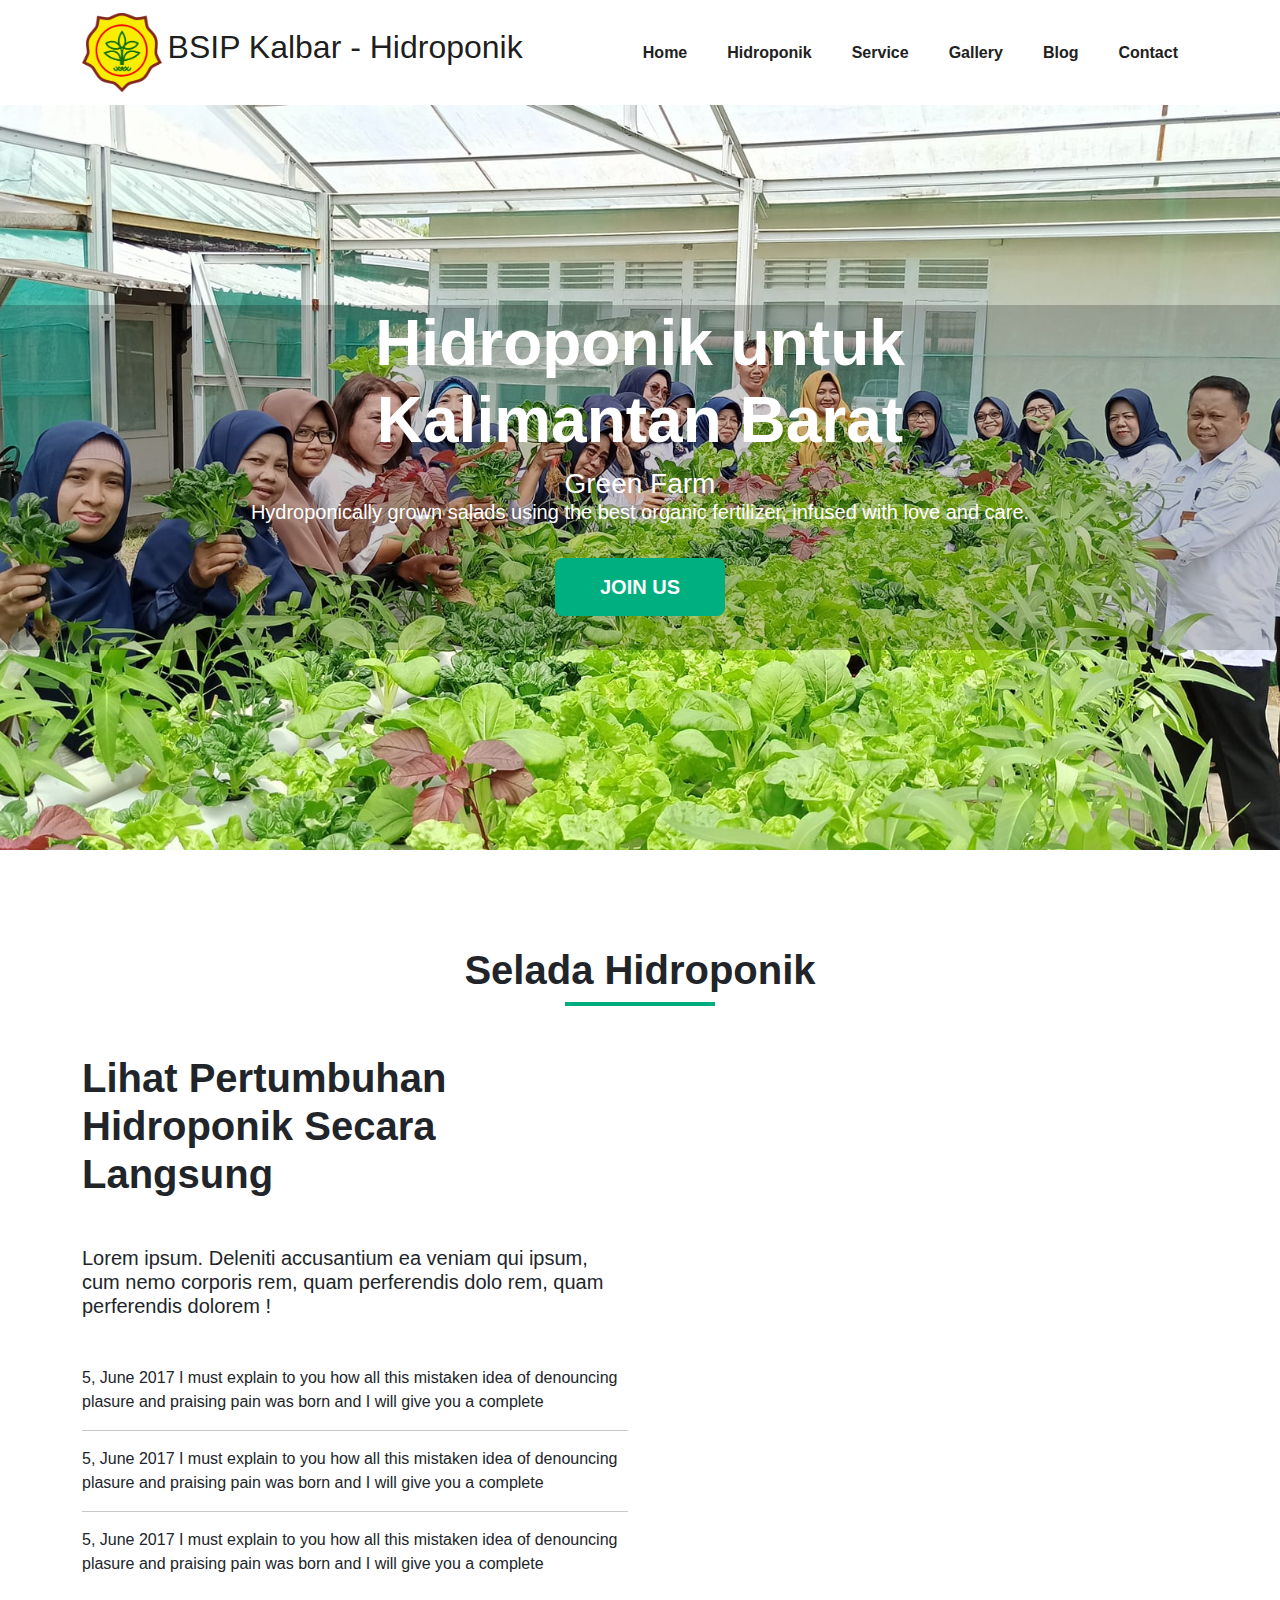
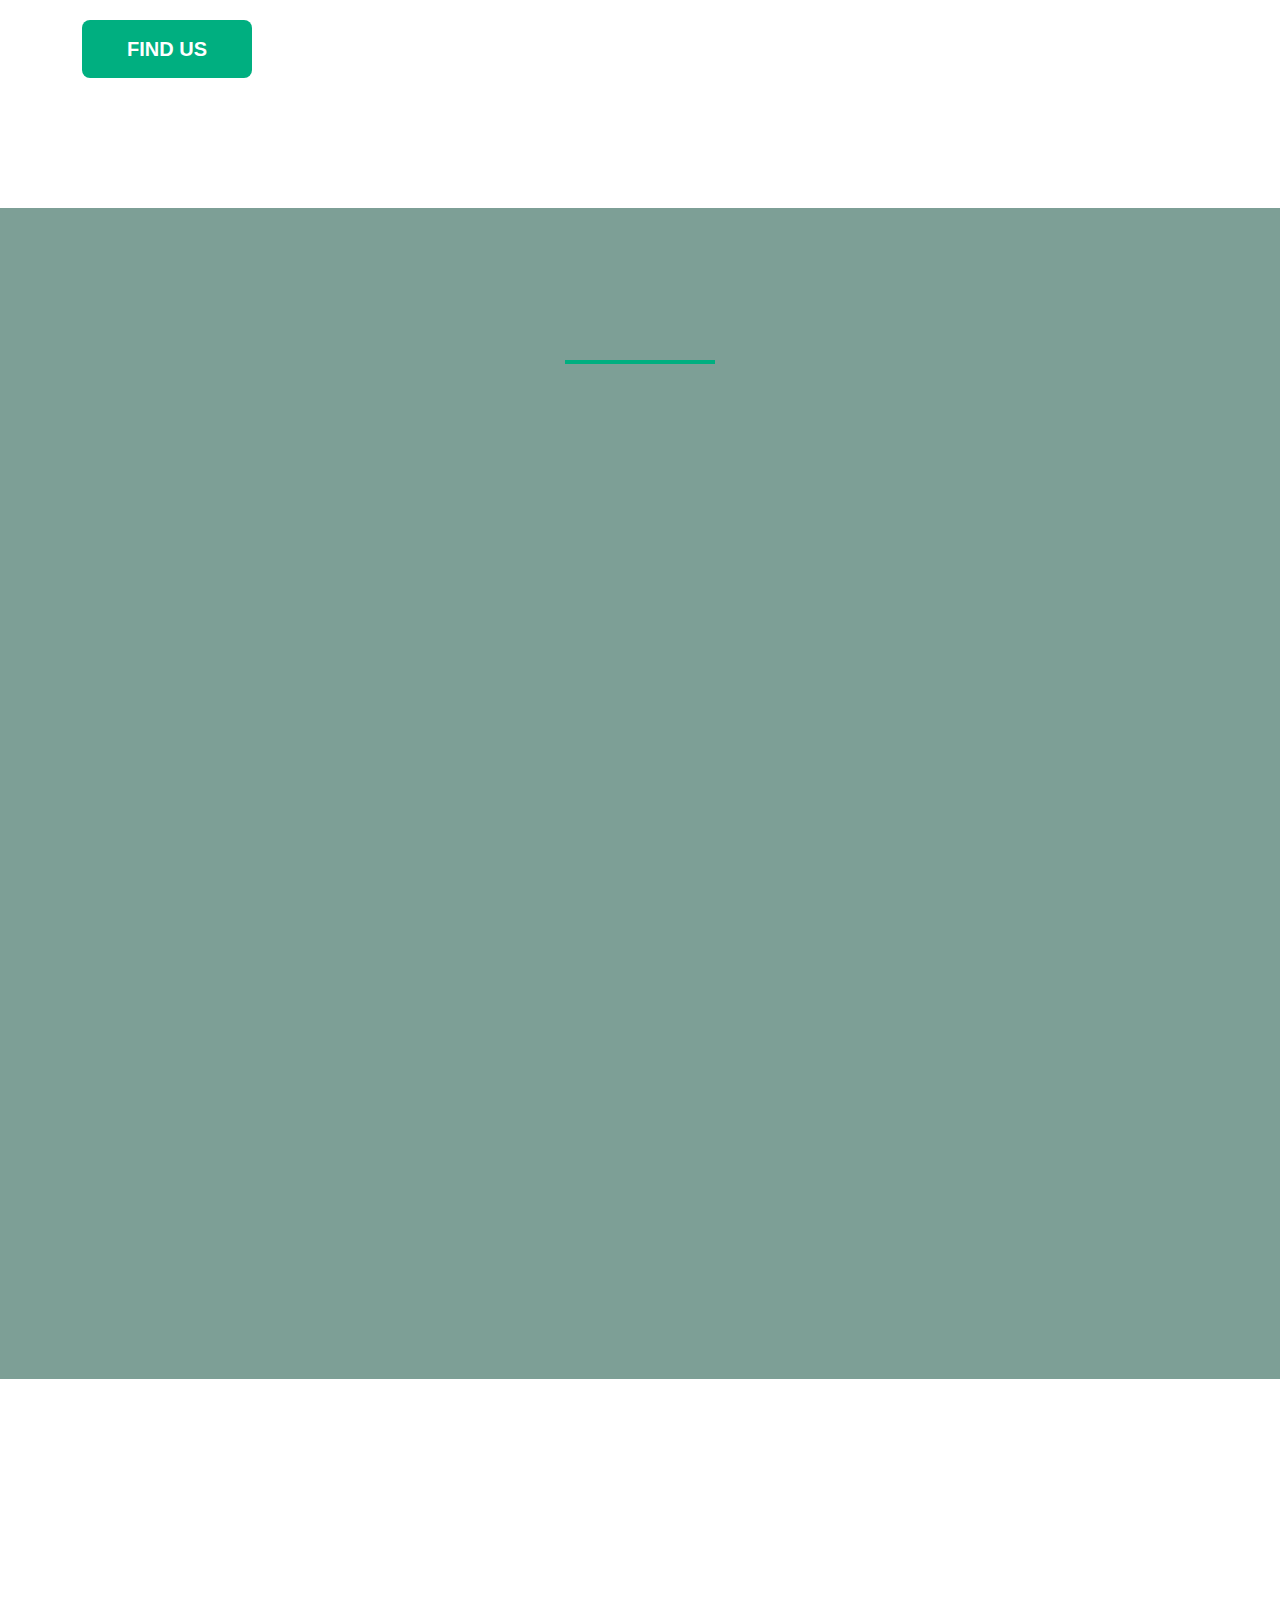
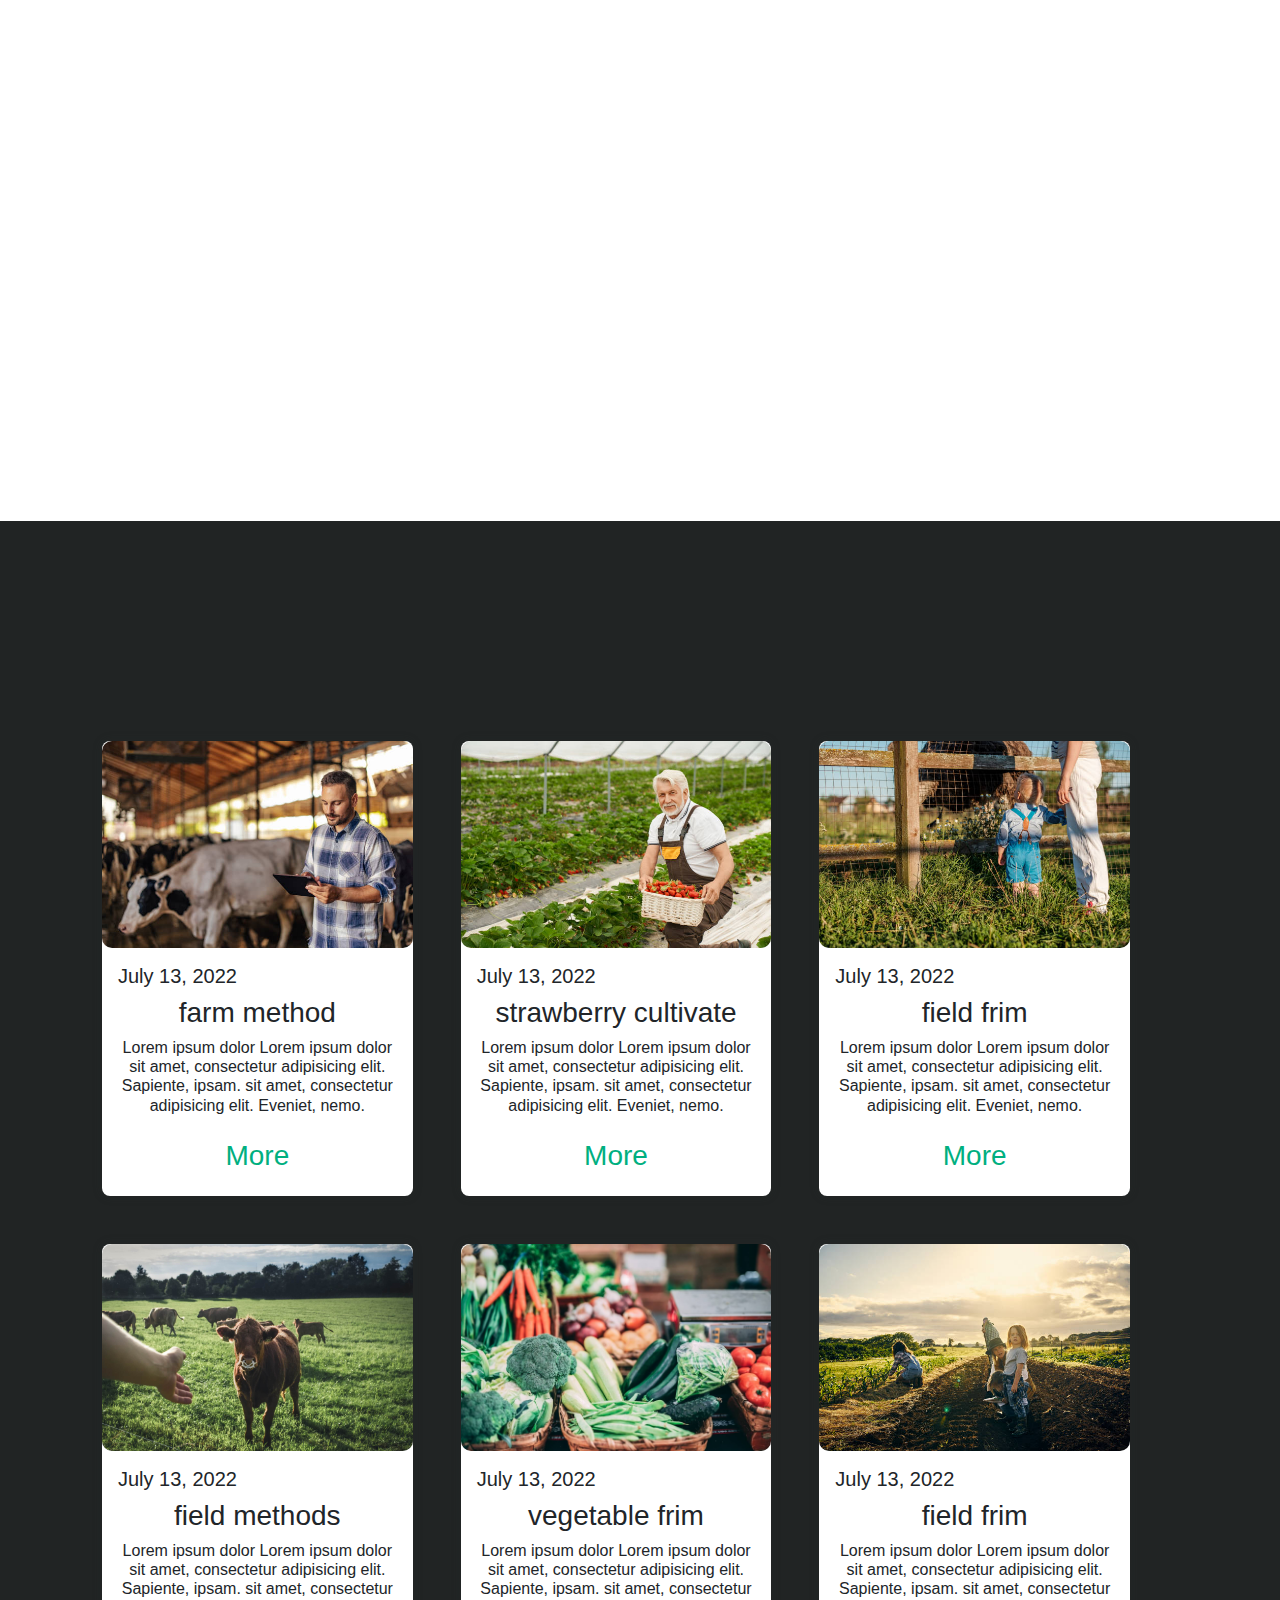
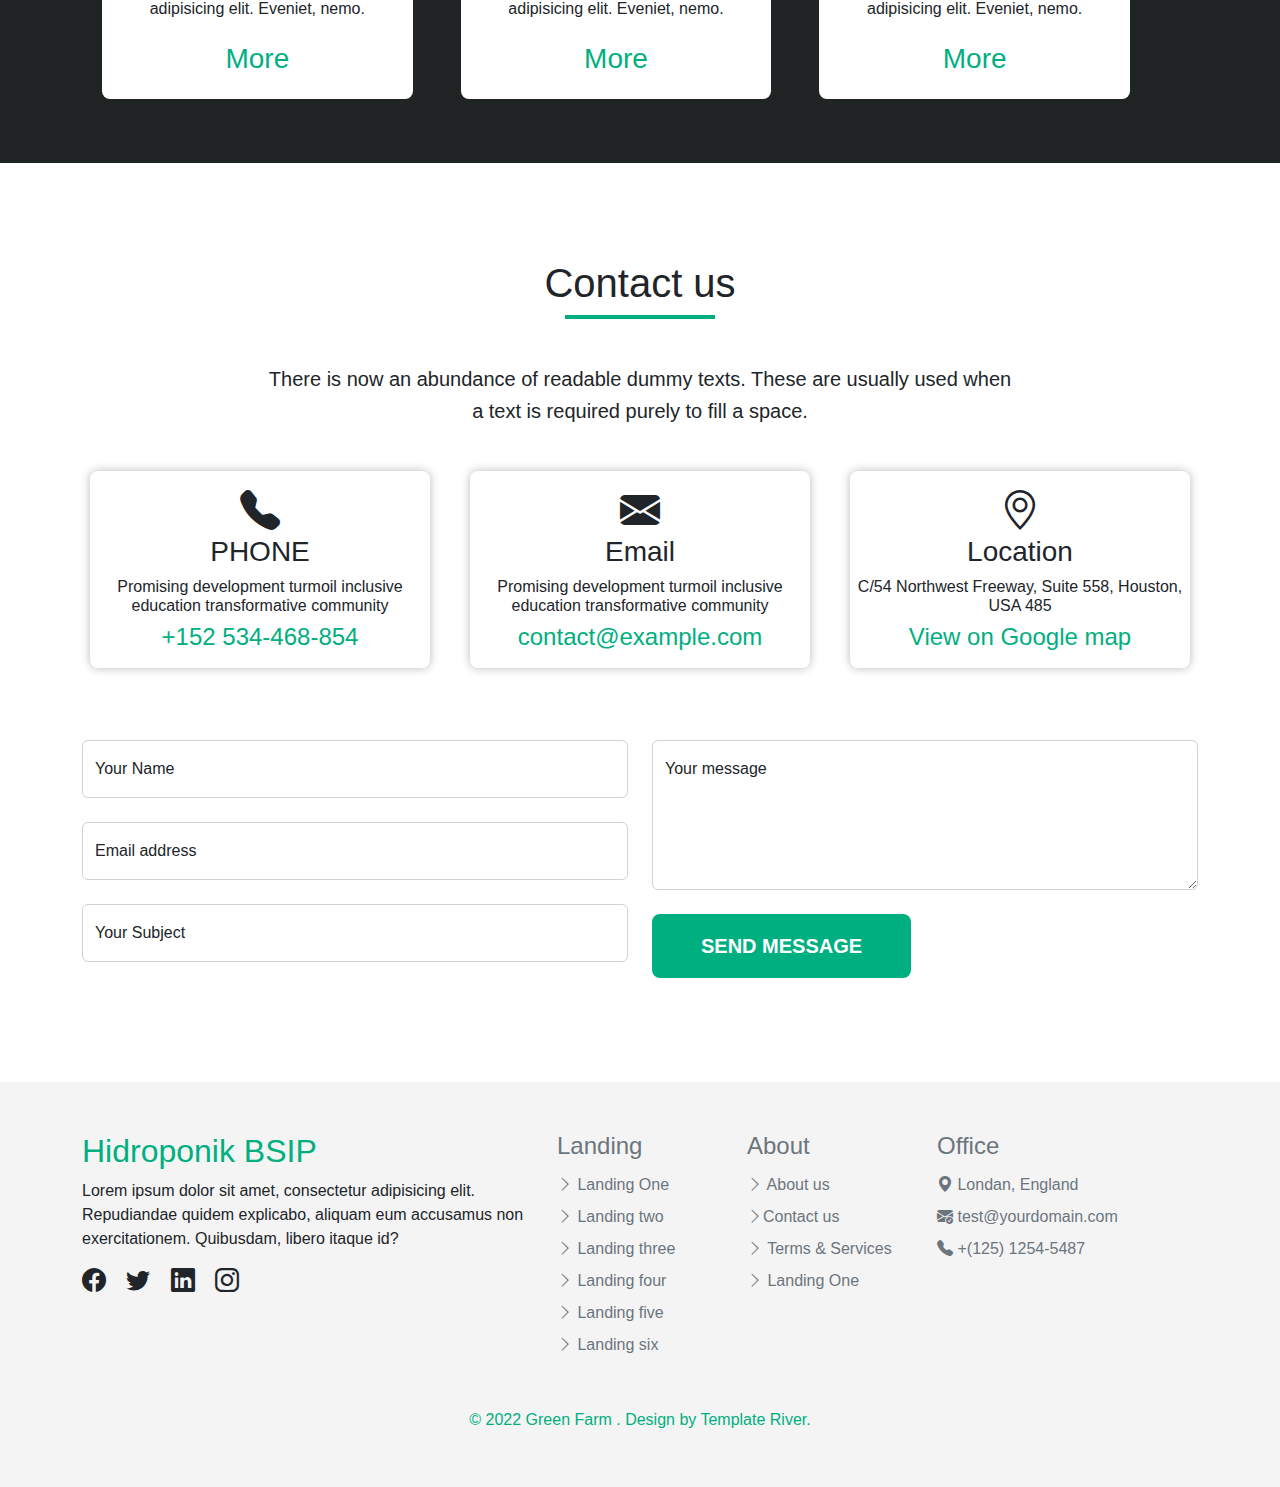
==== commit e8d5a753: "Merge branch 'master' of https://github.com/ihkaru/cctv-web" ====
--- a/index.html
+++ b/index.html
@@ -114,7 +114,7 @@
 
                 </div>
                 <div class="my-5">
-                    <a class="btn-two" href="#">Explore</a>
+                    <a class="btn-two" href="https://wa.me/6289625345646?text=Halo%2C%20saya%20ingin%20memesan%20tanaman%20hidroponik.%20Bagaimana%20cara%20saya%20bisa%20memesan%3F">Find Us</a>
                 </div>
 
             </div>
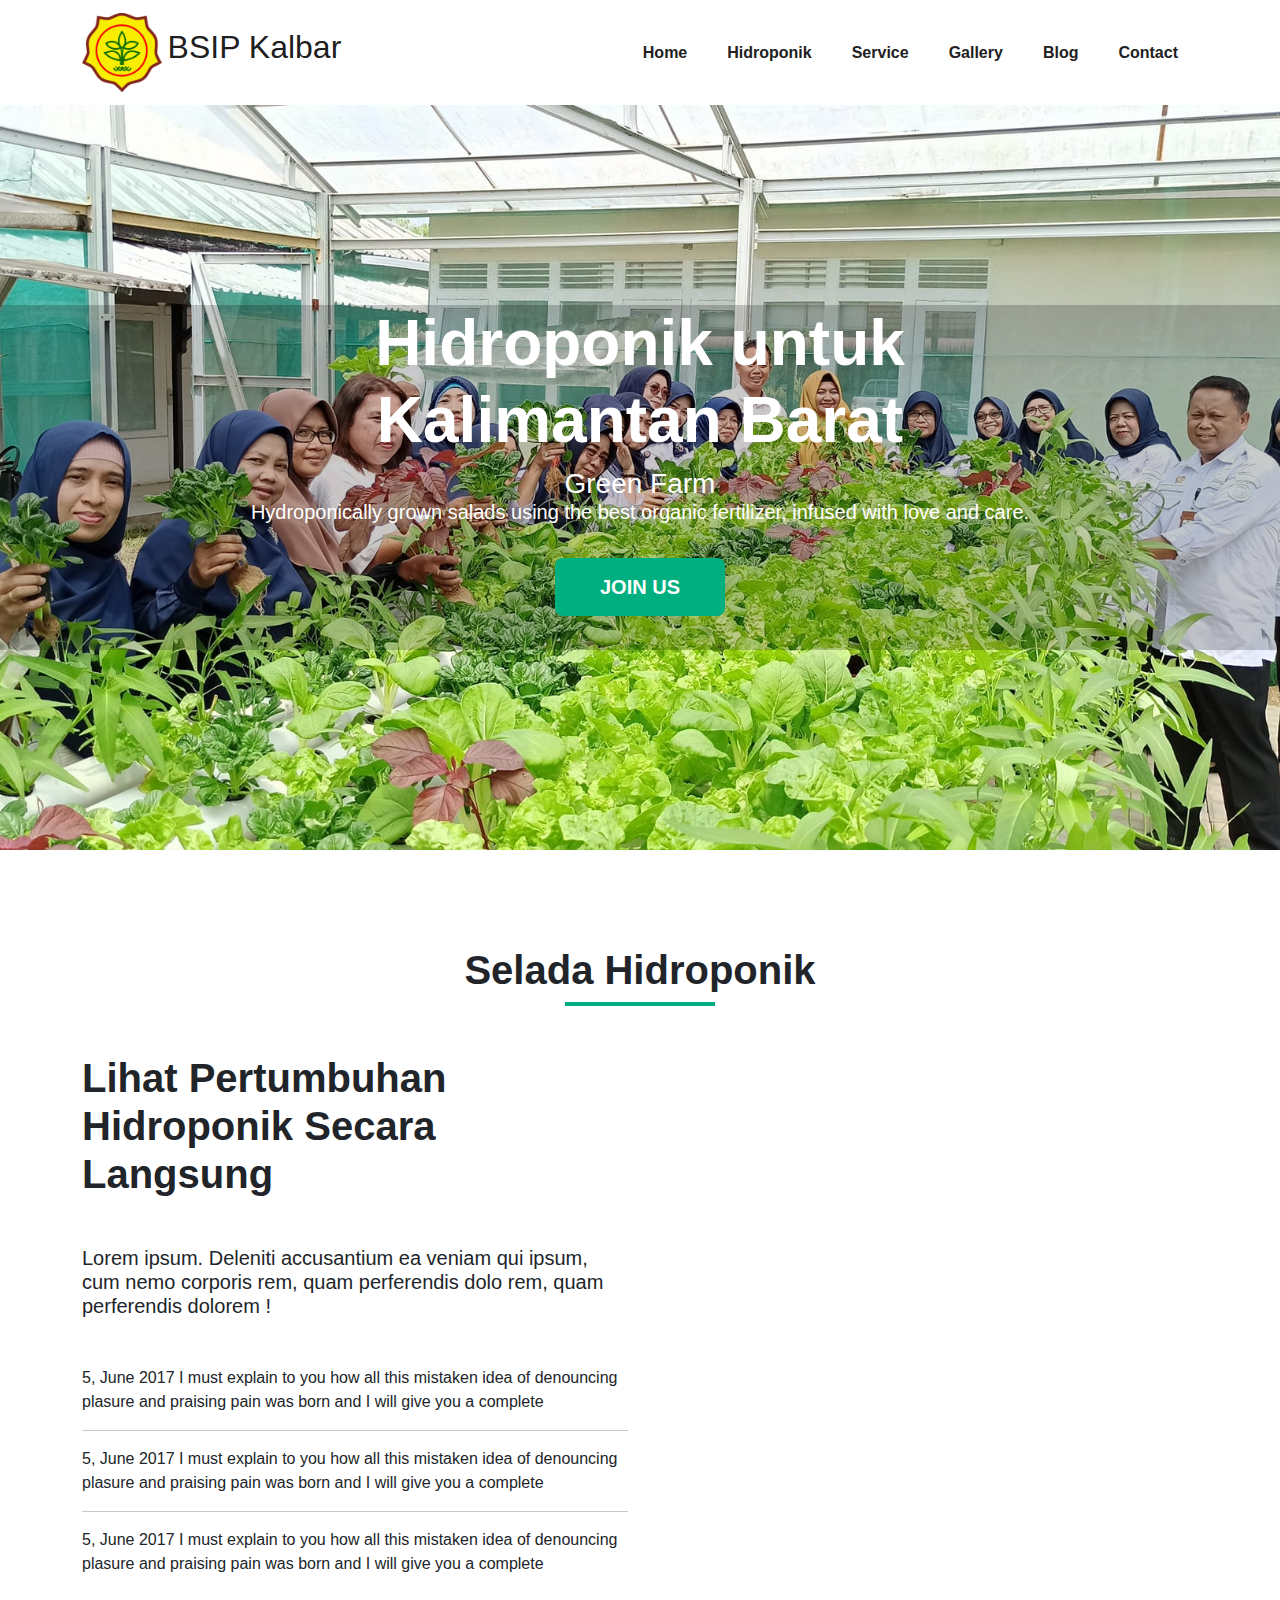
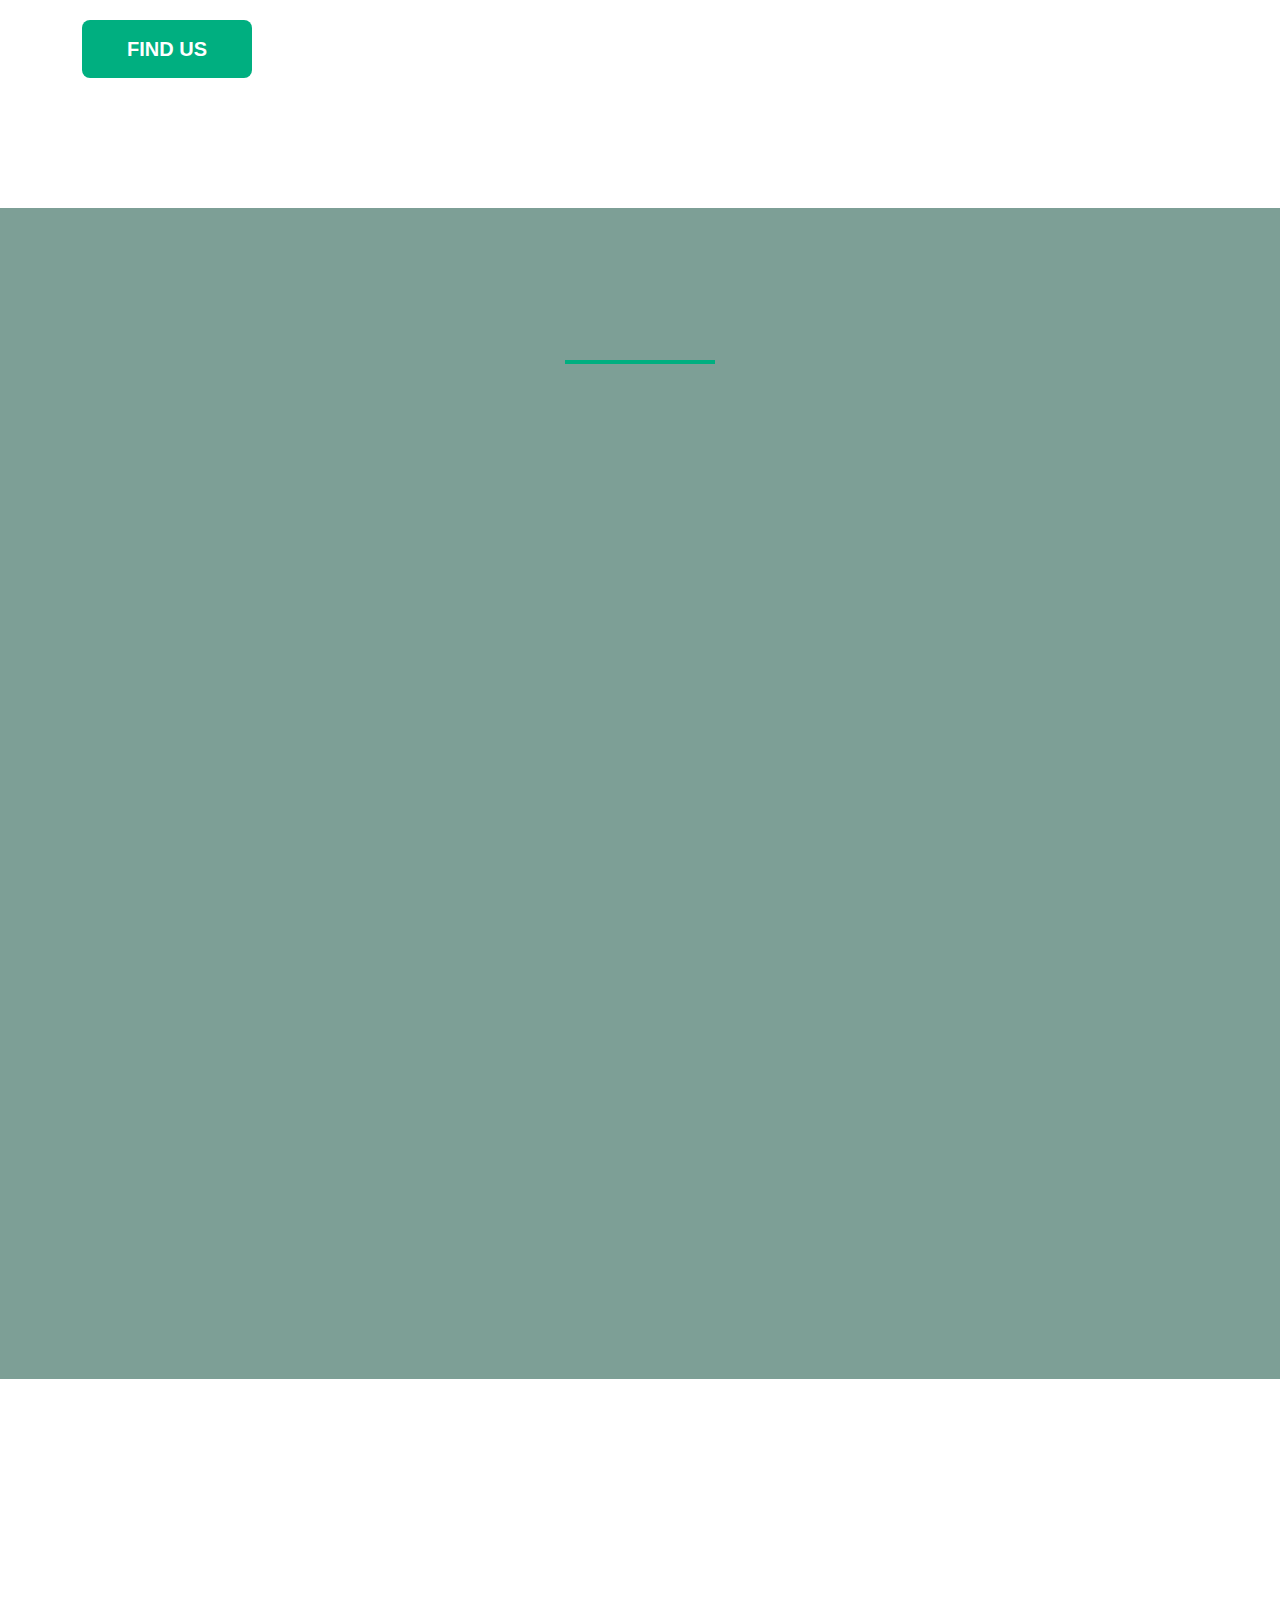
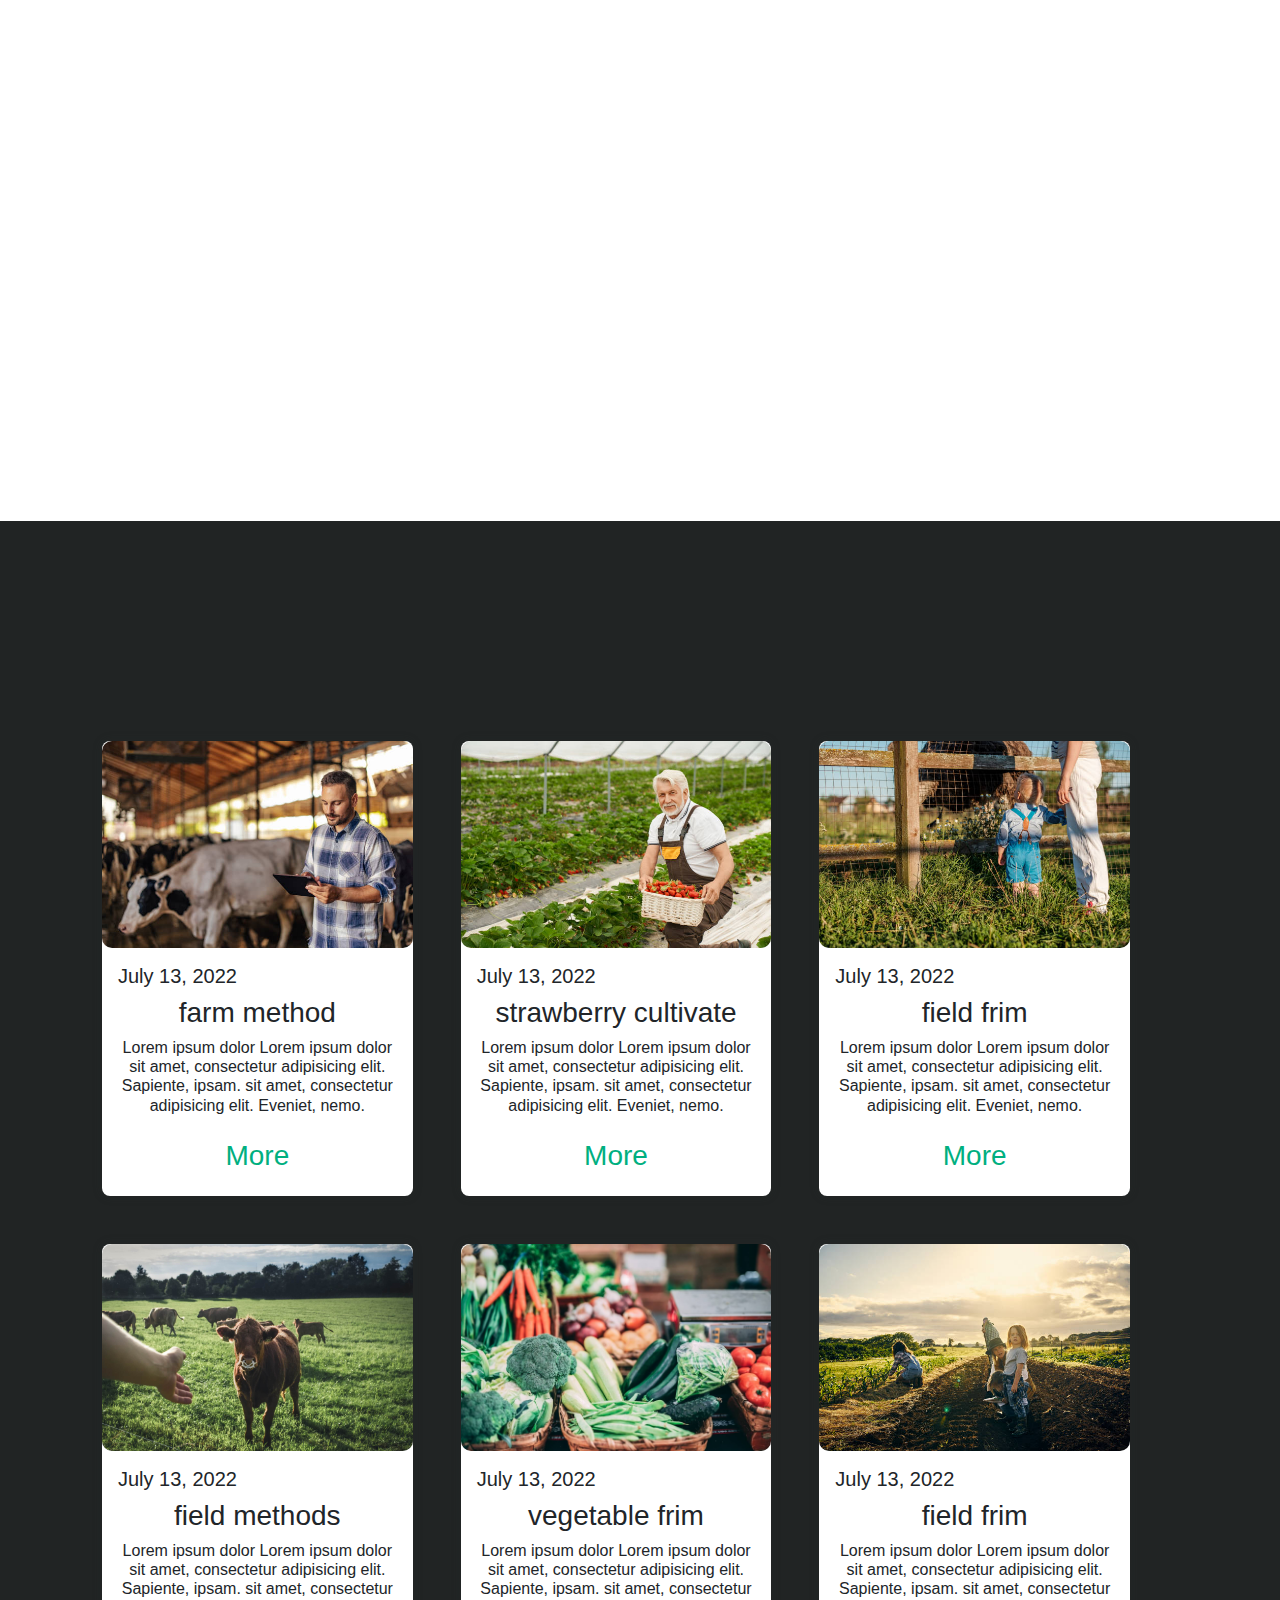
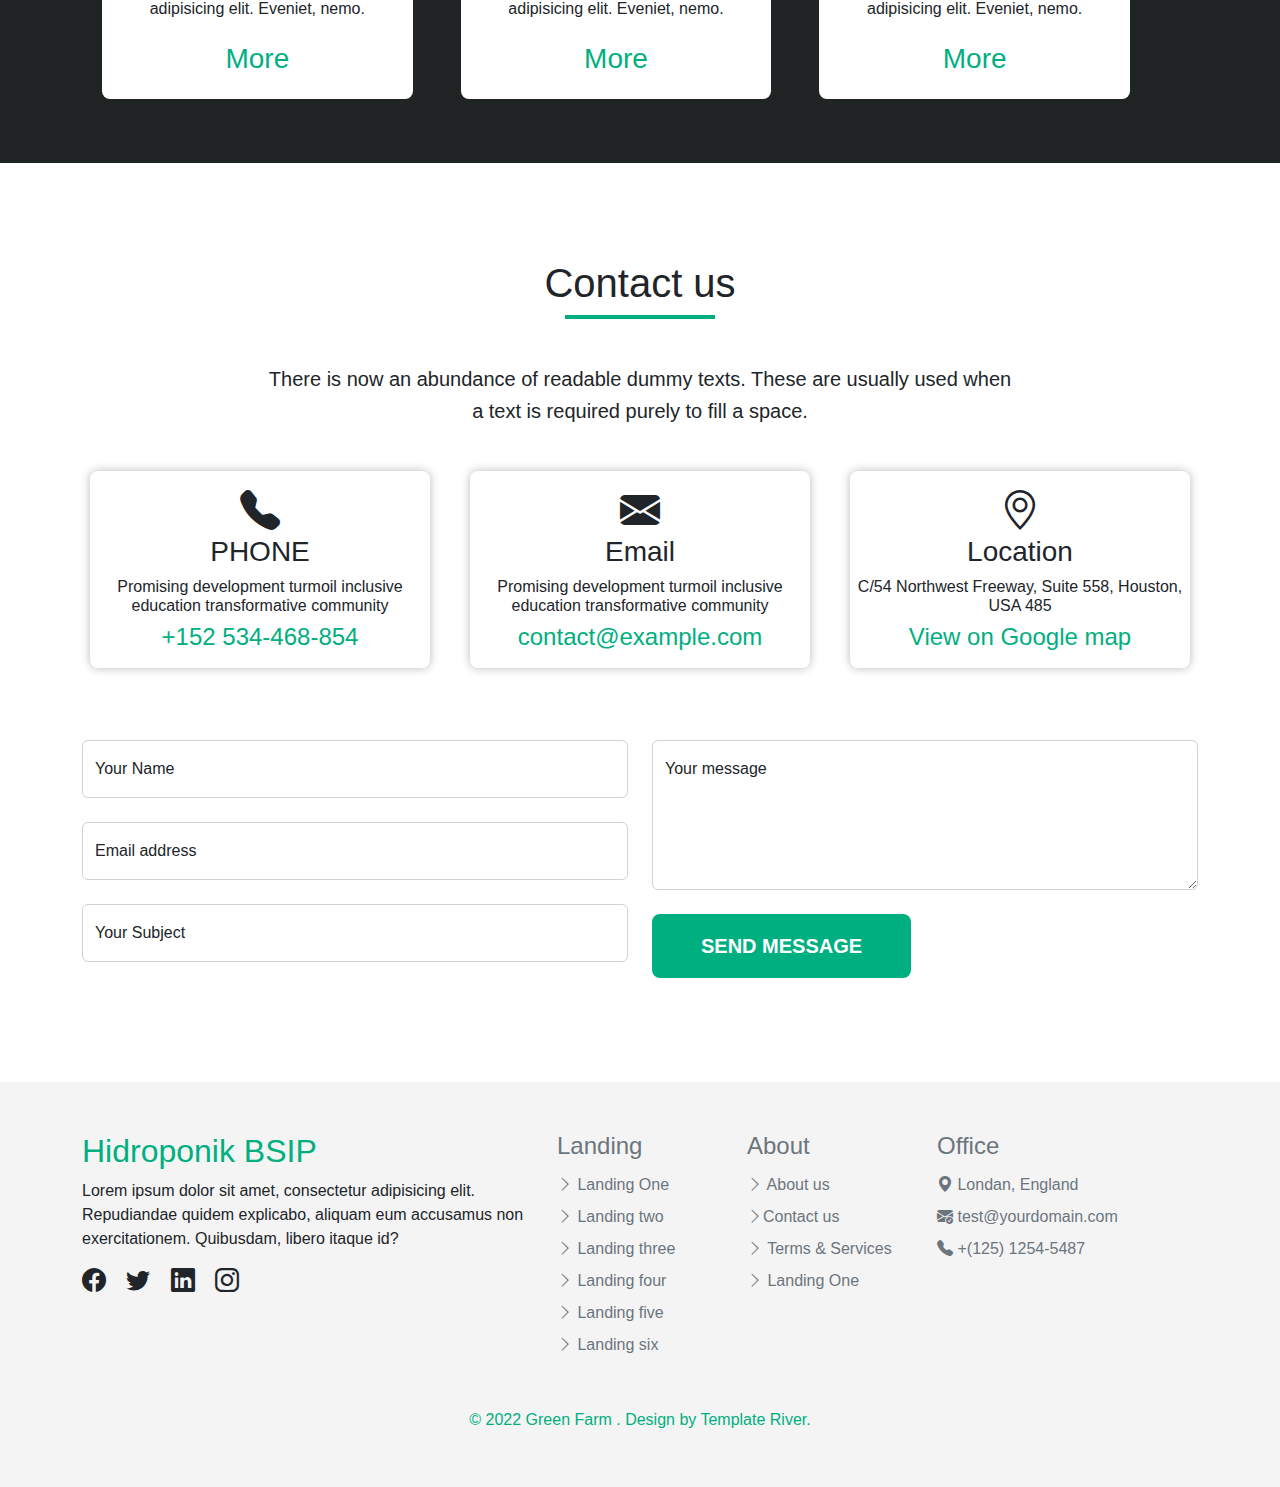
==== commit 45a2b5bc: "ganti" ====
--- a/index.html
+++ b/index.html
@@ -22,7 +22,7 @@
         <div class="container">
             <a class="navbar-brand fw-bold" href="#">
                 <img class="img-fluid" src="image/logo.png" alt="">
-                <span class="h2">BSIP Kalbar - Hidroponik</span>
+                <span class="h2">BSIP Kalbar </span>
             </a>
             <button class="navbar-toggler" type="button" data-bs-toggle="collapse" data-bs-target="#navbarSupportedContent" aria-controls="navbarSupportedContent" aria-expanded="false" aria-label="Toggle navigation">
                 <span class=""> <i class="bi bi-list"></i> </span>
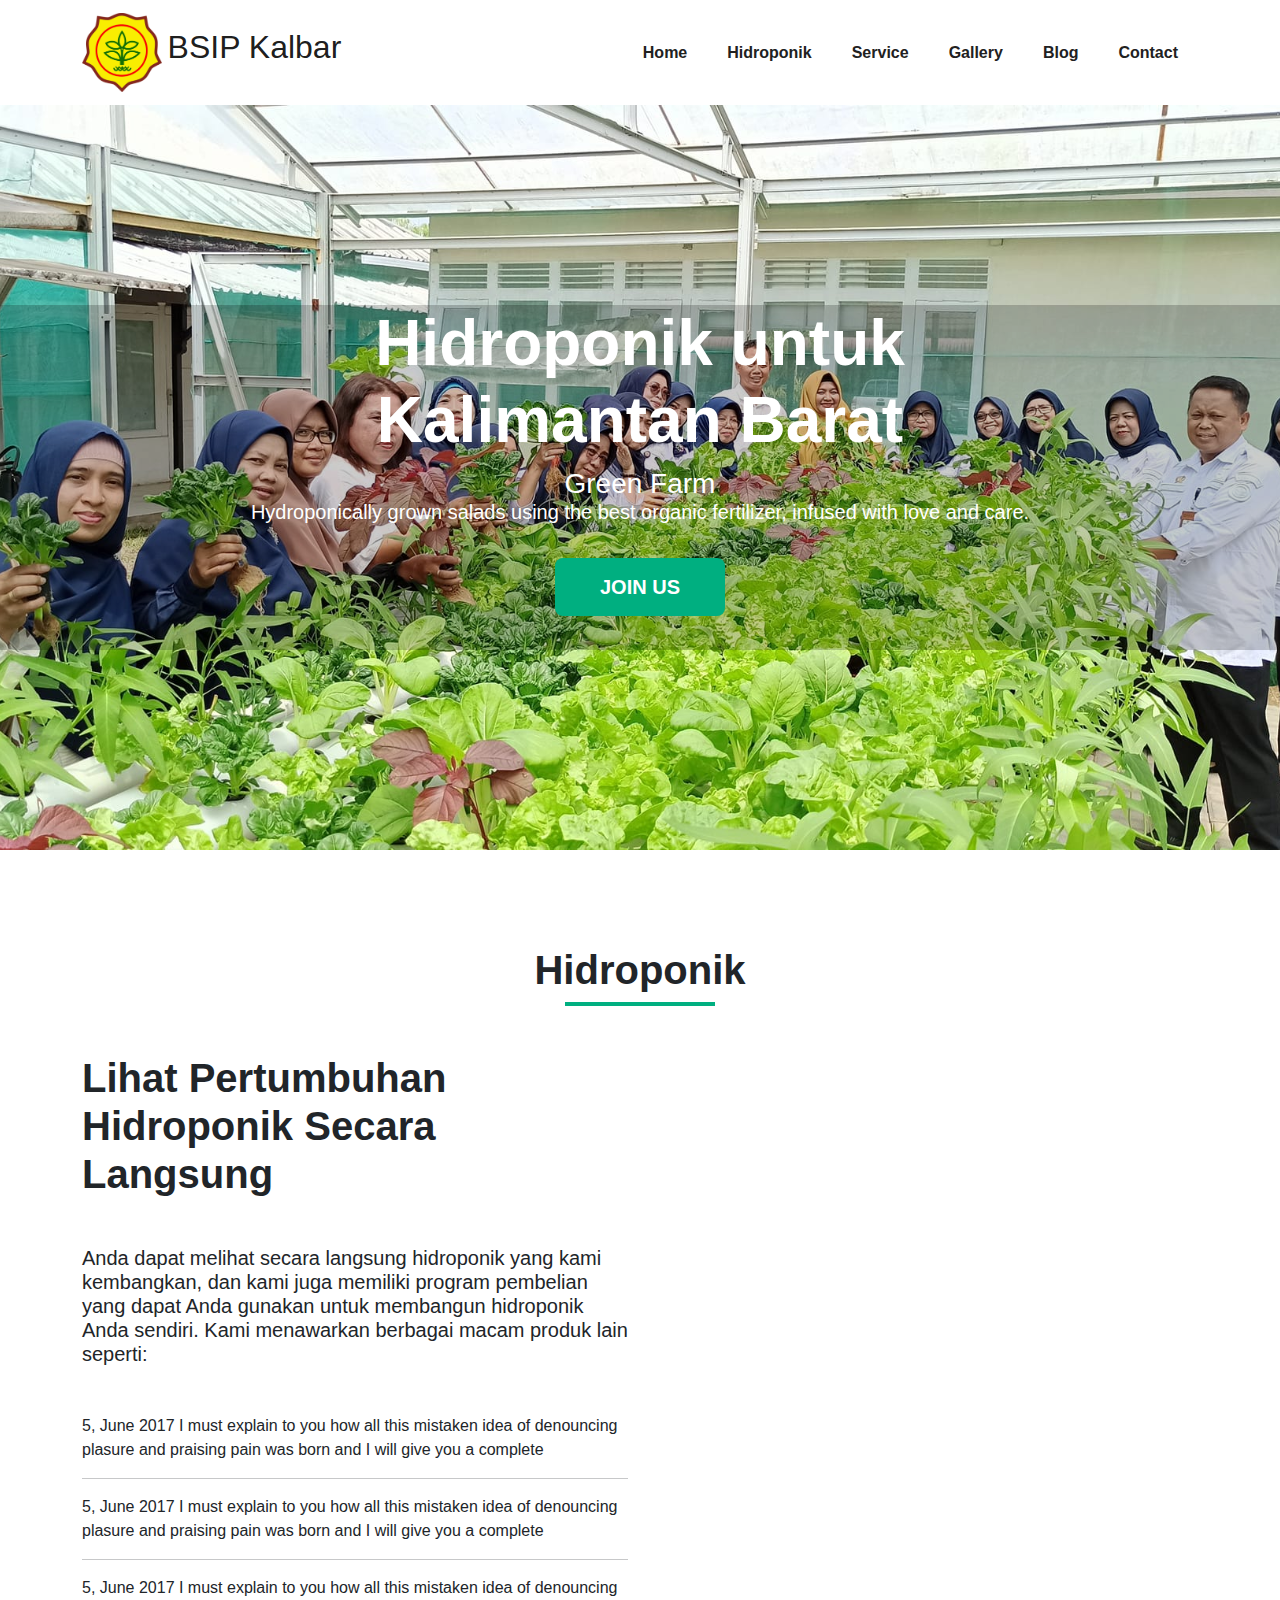
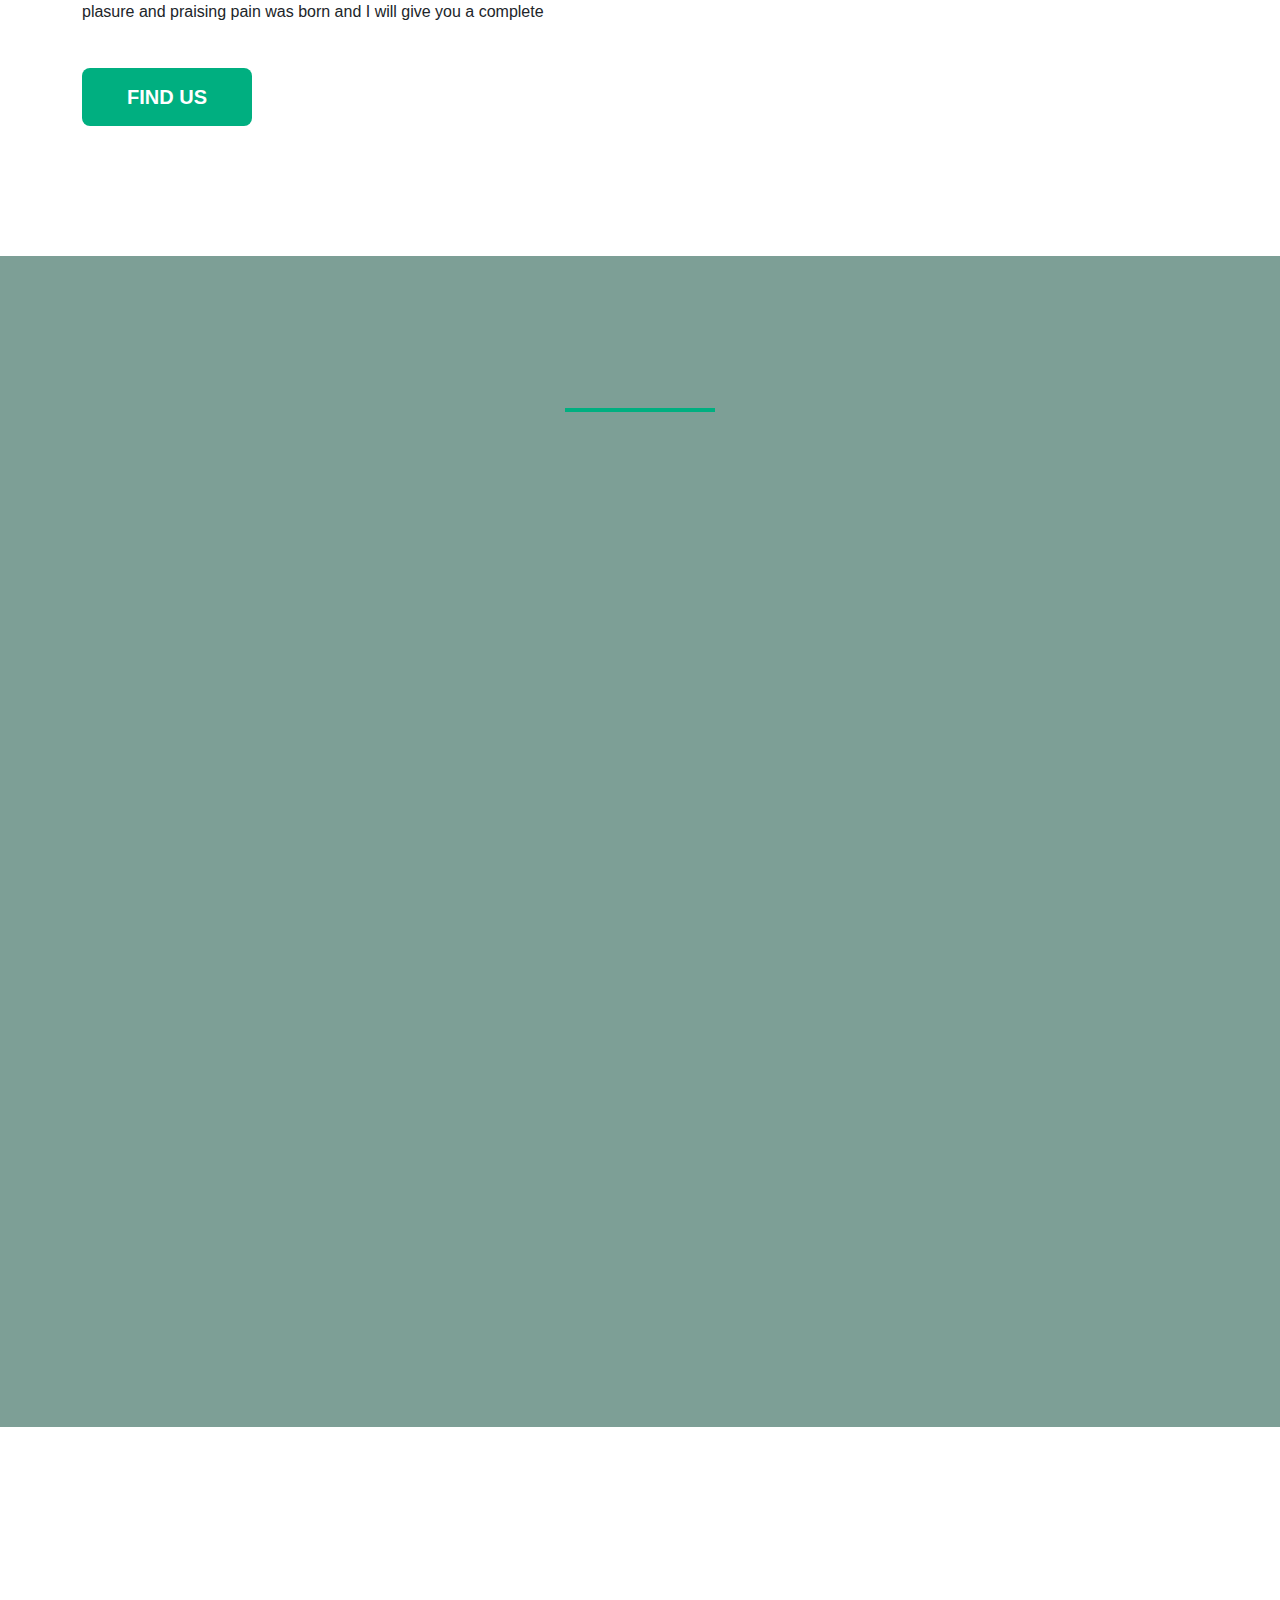
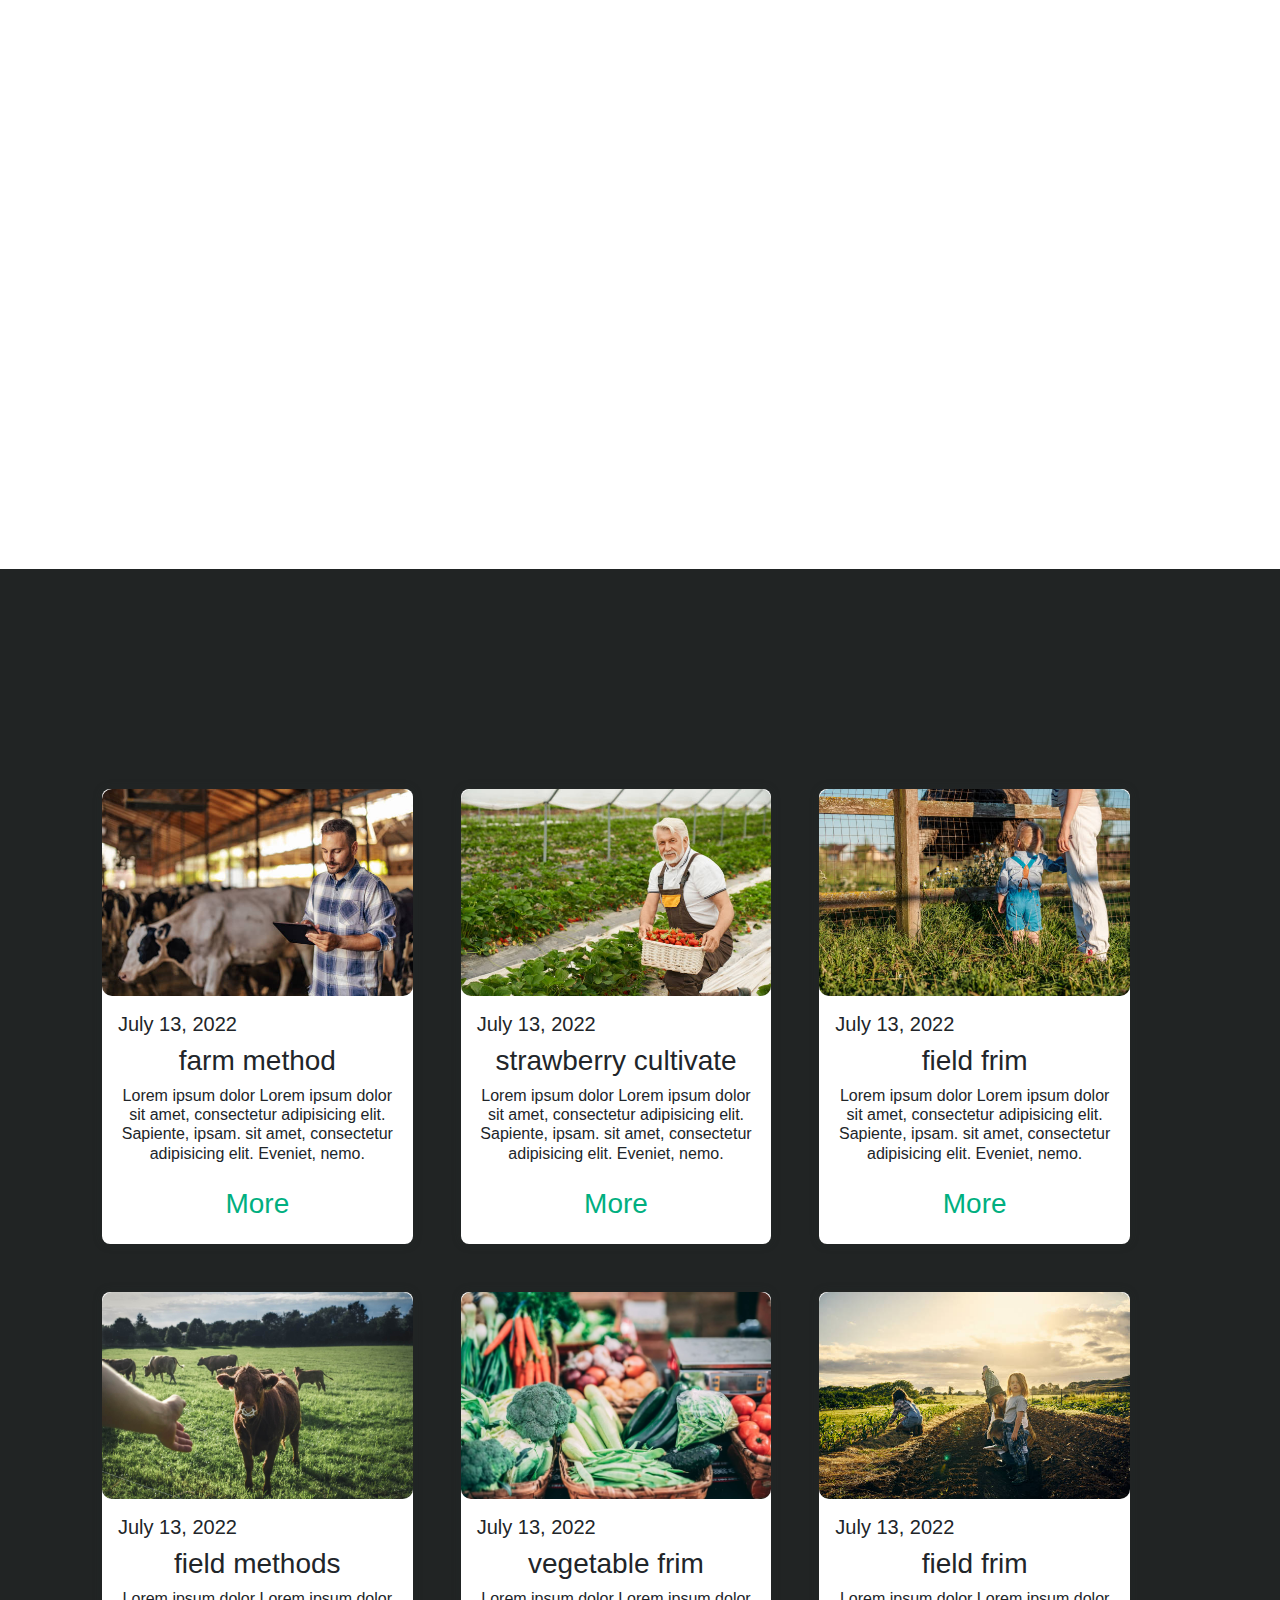
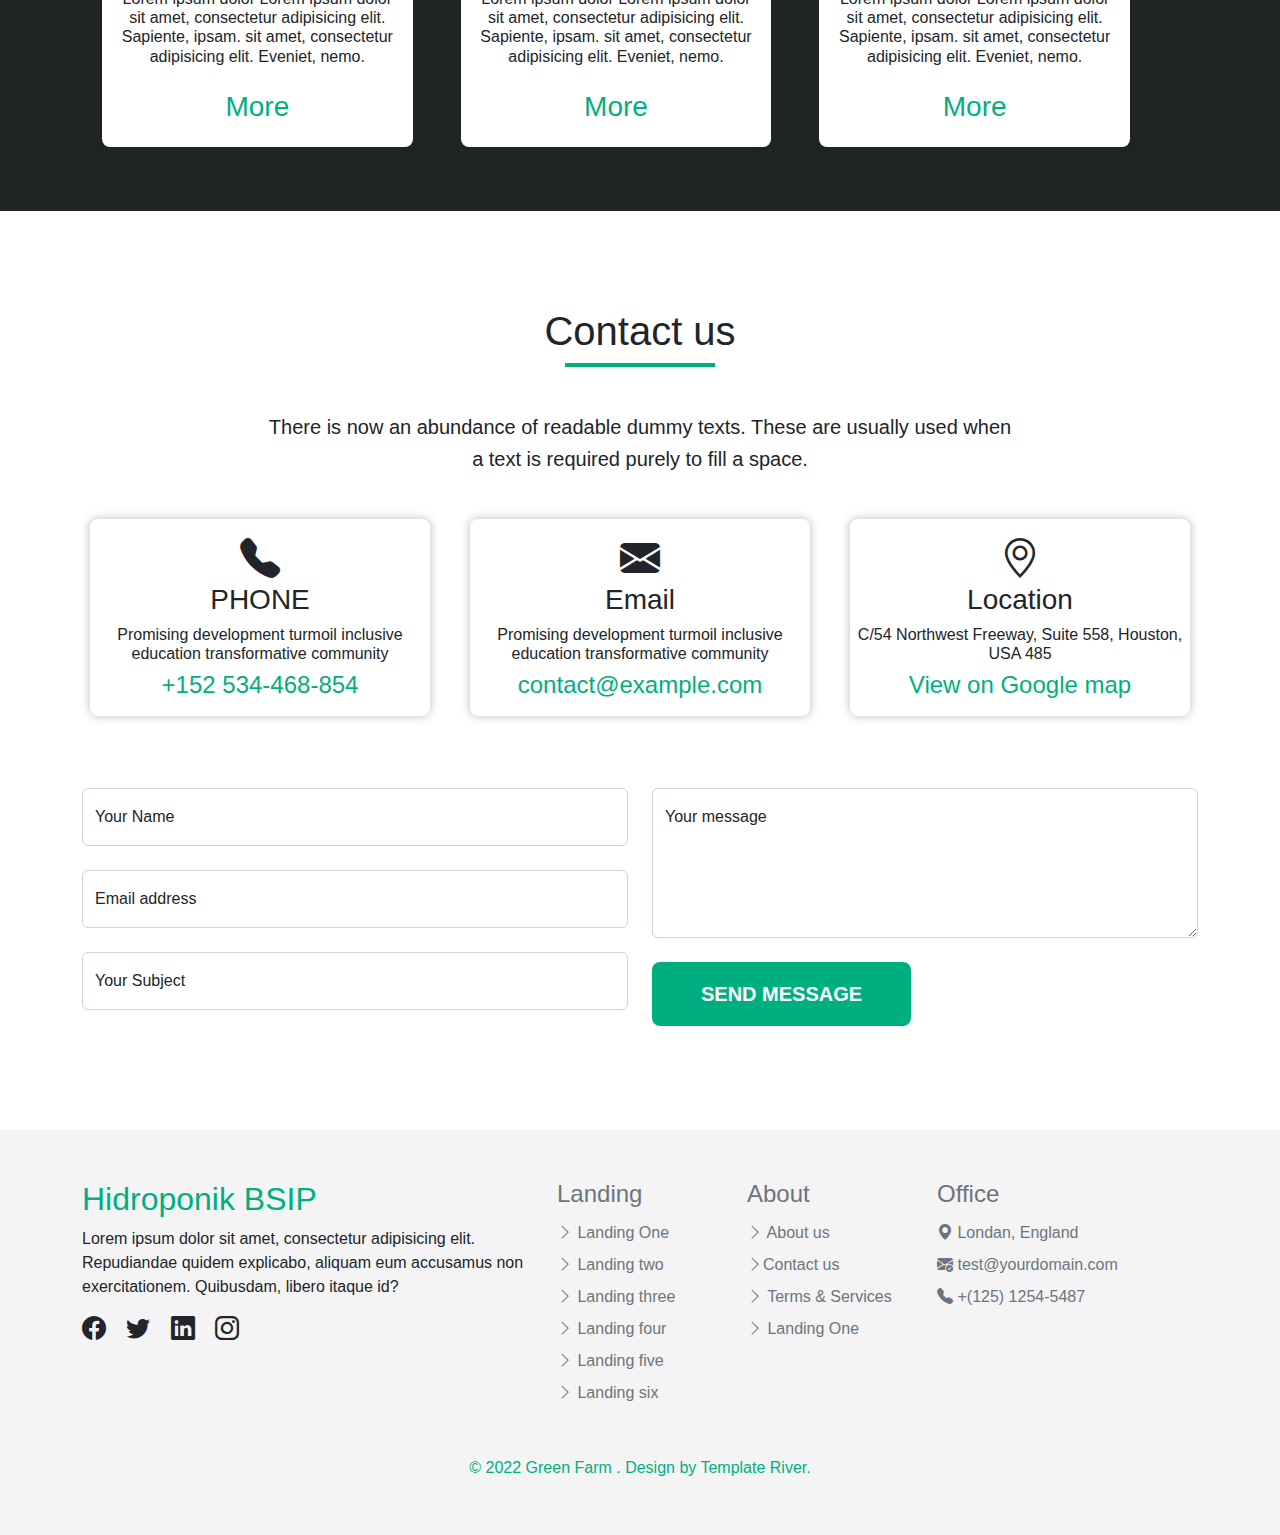
==== commit ba334e72: "yguyg" ====
--- a/index.html
+++ b/index.html
@@ -83,7 +83,7 @@
     <div class="container my-5 py-5" id="about">
         <div class="row">
             <div class="col-lg-12 mb-5">
-                <h1 class="fw-bold text-center">Selada Hidroponik</h1>
+                <h1 class="fw-bold text-center">Hidroponik</h1>
                 <hr class="my-hr">
 
             </div>
@@ -91,7 +91,7 @@
         <div class="row ">
             <div class="col-lg-6">
                 <h1 class="fw-bold">Lihat Pertumbuhan Hidroponik Secara Langsung</h1>
-                <p class="h5 my-5">Lorem ipsum. Deleniti accusantium ea veniam qui ipsum, cum nemo corporis rem, quam perferendis dolo rem, quam perferendis dolorem !</p>
+                <p class="h5 my-5">Anda dapat melihat secara langsung hidroponik yang kami kembangkan, dan kami juga memiliki program pembelian yang dapat Anda gunakan untuk membangun hidroponik Anda sendiri. Kami menawarkan berbagai macam produk lain seperti:</p>
                 <div class="about-scroll">
                     <span class="">5, June 2017
                         I must explain to you how all this mistaken idea of denouncing plasure and praising pain was born and I will give you a complete</span>
@@ -114,7 +114,7 @@
 
                 </div>
                 <div class="my-5">
-                    <a class="btn-two" href="https://wa.me/6289625345646?text=Halo%2C%20saya%20ingin%20memesan%20tanaman%20hidroponik.%20Bagaimana%20cara%20saya%20bisa%20memesan%3F">Find Us</a>
+                    <a class="btn-two" href="https://wa.me/6285754407351?text=Halo%2C%20saya%20ingin%20memesan%20tanaman%20hidroponik.%20Bagaimana%20cara%20saya%20bisa%20memesan%3F">Find Us</a>
                 </div>
 
             </div>
